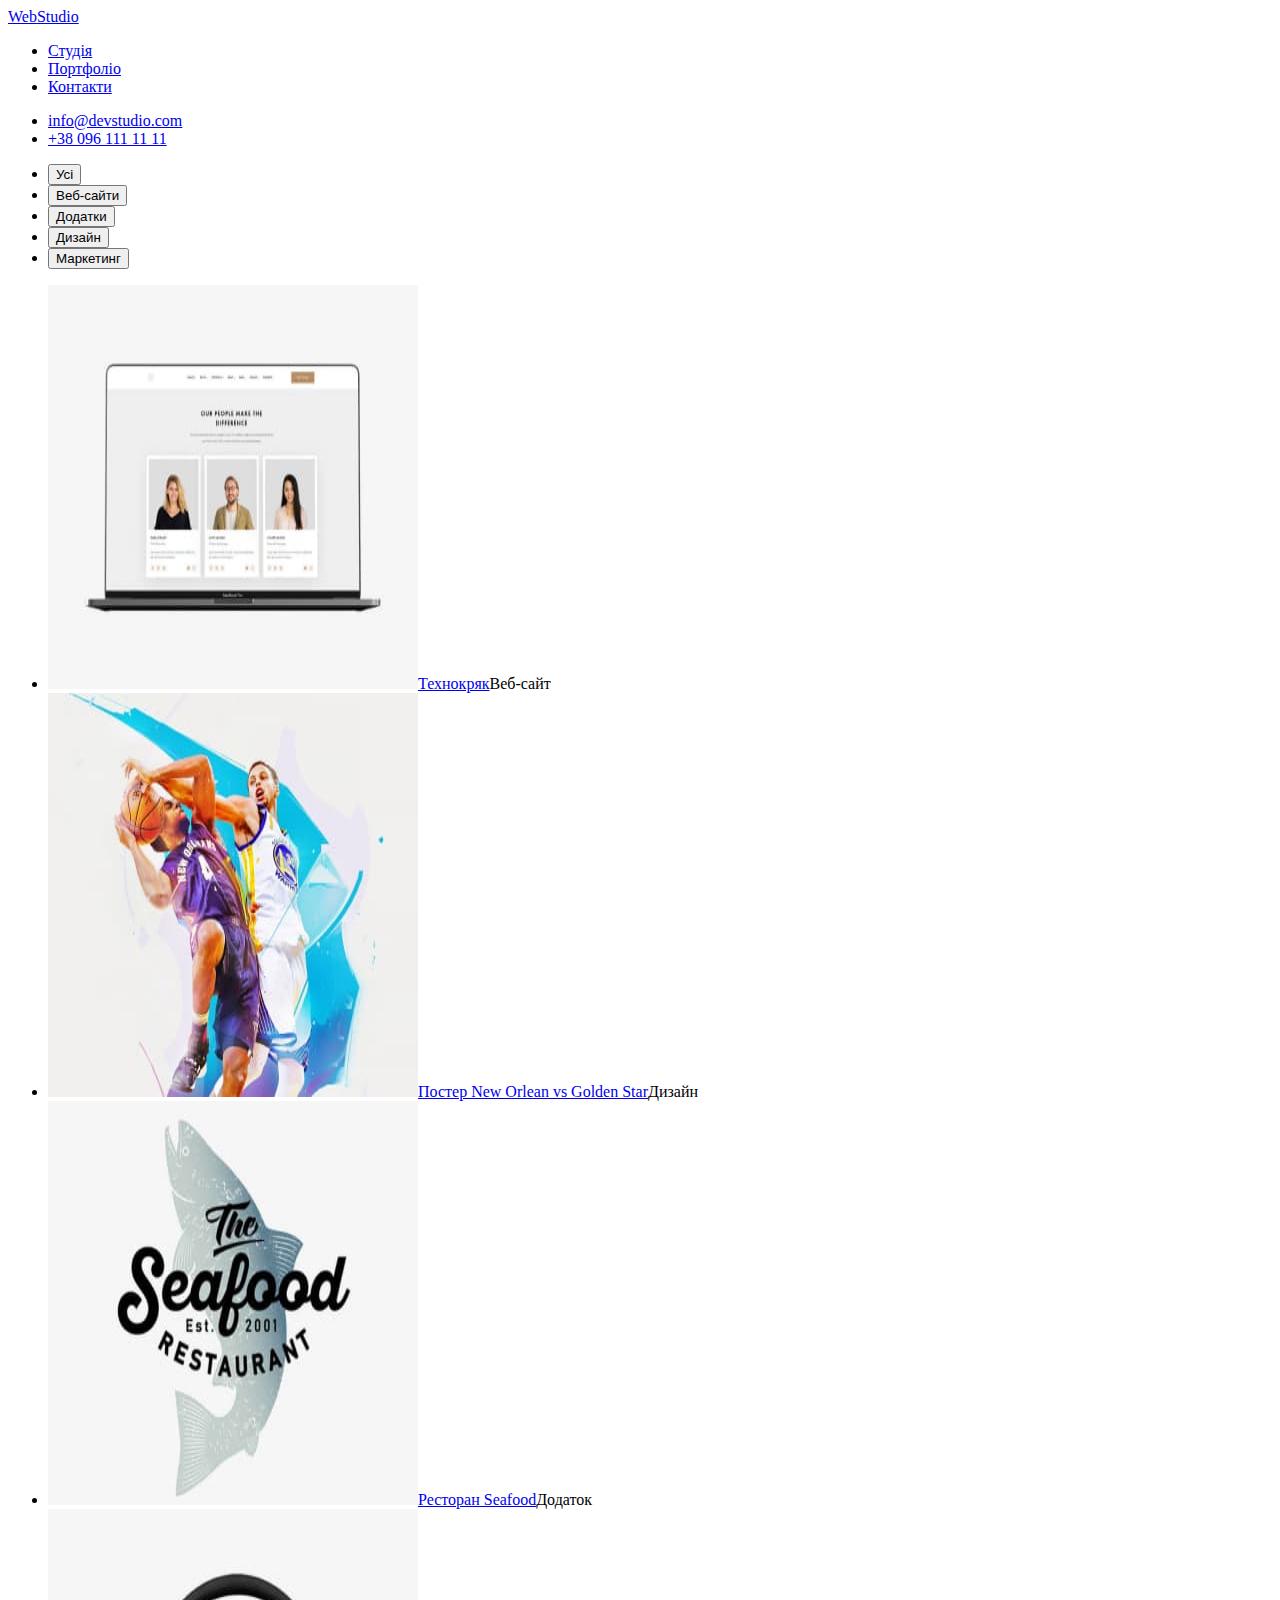
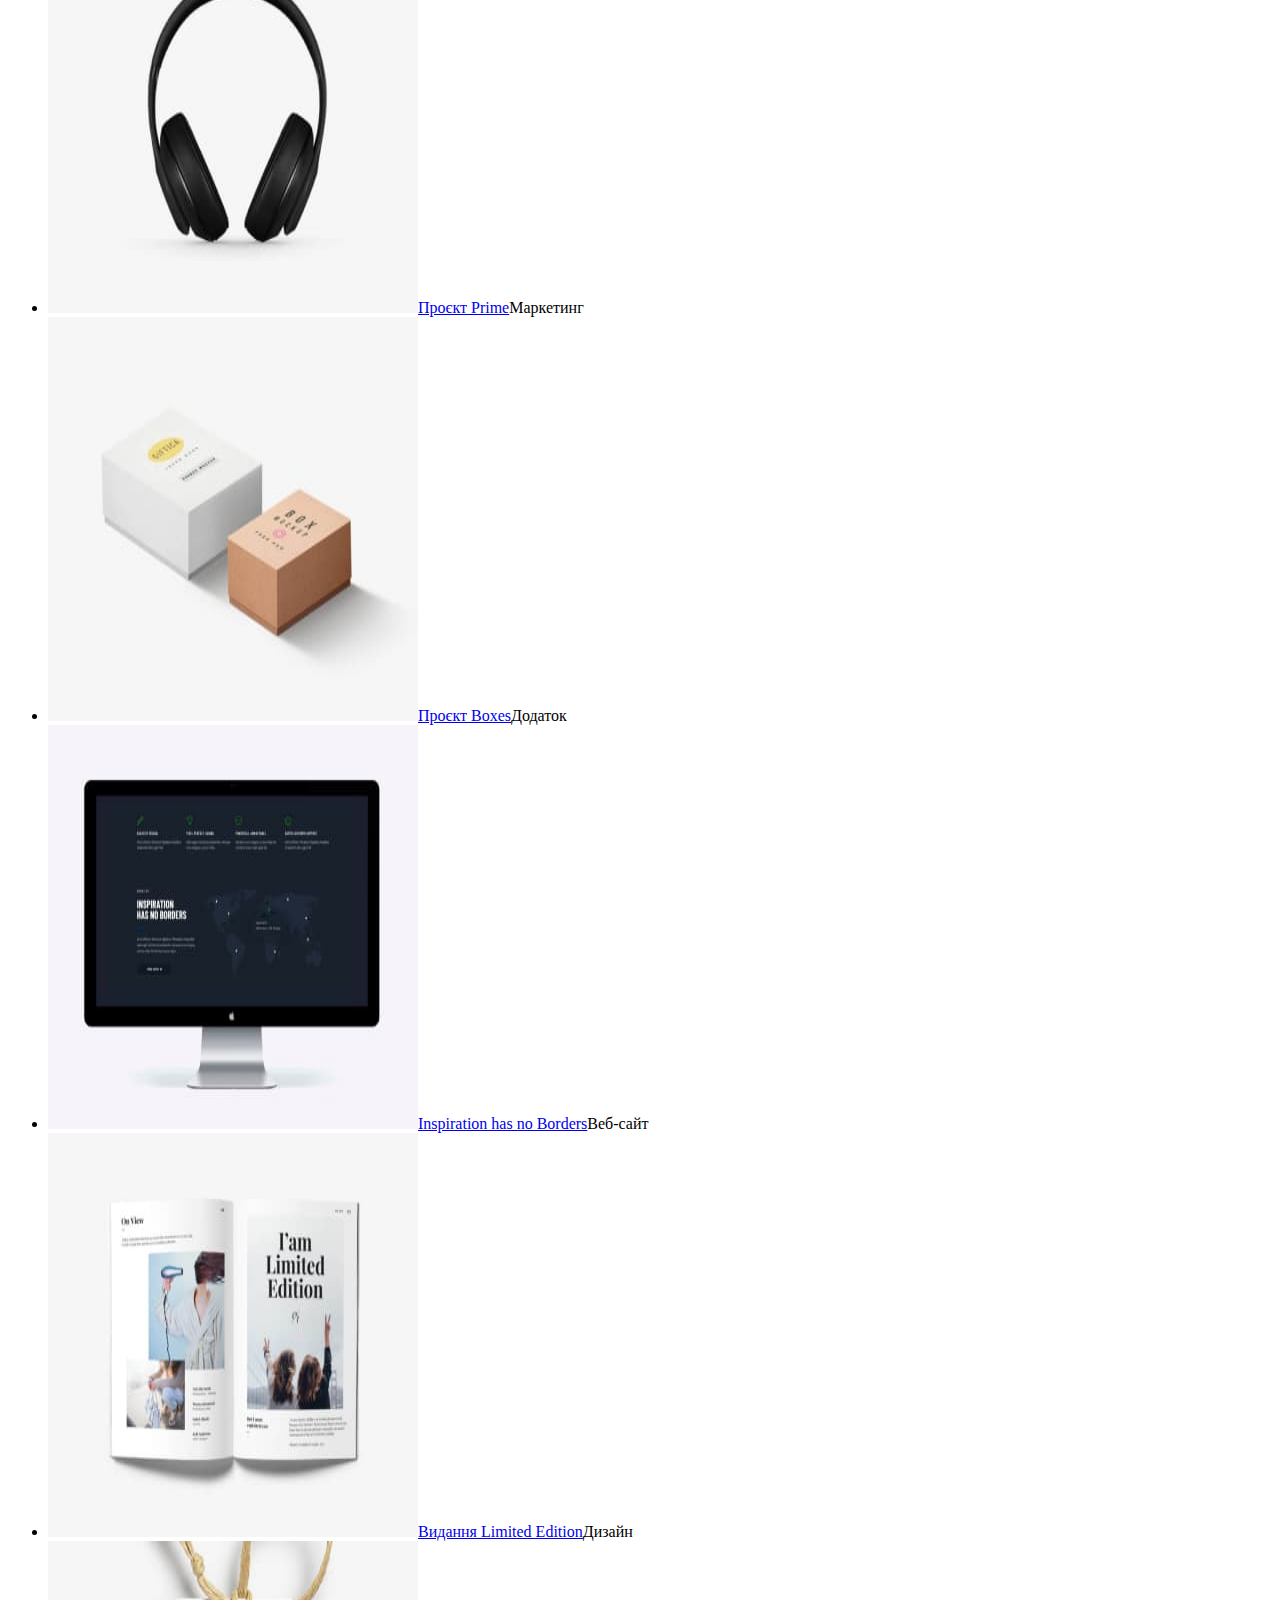
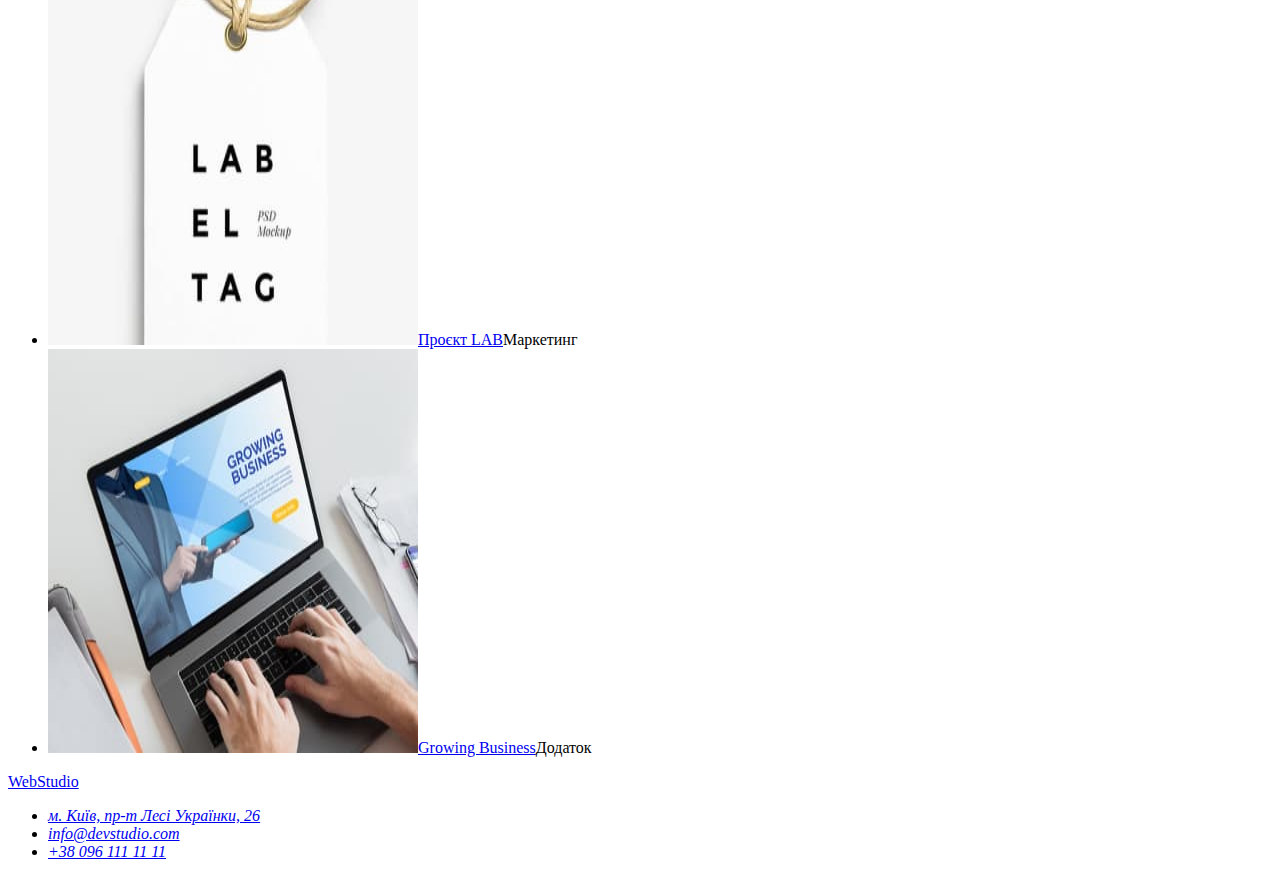
==== portfolio.html @ 7aaf56cc "верстка portfolio" ====
<!DOCTYPE html>
<html lang="uk">
  <head>
    <meta charset="UTF-8" />
    <meta http-equiv="X-UA-Compatible" content="IE=edge" />
    <meta name="viewport" content="width=device-width, initial-scale=1.0" />
    <link rel="stylesheet" href="./css/styles.css" />
    <title>goit-markup-hw-02</title>
  </head>
  <body>
    <header>
      <a lang="en" href="./index.html"><span>Web</span>Studio</a>
      <nav>
        <ul>
          <li><a href="./index.html">Студія</a></li>
          <li><a href="#">Портфоліо</a></li>
          <li><a href="#">Контакти</a></li>
        </ul>
      </nav>
      <ul>
        <li><a href="mailto:info@devstudio.com">info@devstudio.com</a></li>
        <li><a href="tel:+30961111111">+38 096 111 11 11</a></li>
      </ul>
    </header>
    <main>
      <ul>
        <li><button type="button">Усі</button></li>
        <li><button type="button">Веб-сайти</button></li>
        <li><button type="button">Додатки</button></li>
        <li><button type="button">Дизайн</button></li>
        <li><button type="button">Маркетинг</button></li>
      </ul>
      <ul>
        <li>
          <img
            src="./images/technocrack.jpg"
            alt="Технокряк"
            width="370"
            height="404"
          /><a href="#">Технокряк</a><span>Веб-сайт</span>
        </li>
        <li>
          <img
            src="./images/poster-new-orlean-vs-golden-star.jpg"
            alt="Постер New Orlean vs Golden Star"
            width="370"
            height="404"
          /><a href="#">Постер New Orlean vs Golden Star</a><span>Дизайн</span>
        </li>
        <li>
          <img
            src="./images/seafood.jpg"
            alt="Ресторан Seafood"
            width="370"
            height="404"
          /><a href="#">Ресторан Seafood</a><span>Додаток</span>
        </li>
        <li>
          <img
            src="./images/project-prime.jpg"
            alt="Проєкт Prime"
            width="370"
            height="404"
          /><a href="#">Проєкт Prime</a><span>Маркетинг</span>
        </li>
        <li>
          <img
            src="./images/project-boxes.jpg"
            alt="Проєкт Boxes"
            width="370"
            height="404"
          /><a href="#">Проєкт Boxes</a><span>Додаток</span>
        </li>
        <li>
          <img
            src="./images/Inspiration-has-no-borders.jpg"
            alt="Inspiration has no Borders"
            width="370"
            height="404"
          /><a href="#">Inspiration has no Borders</a><span>Веб-сайт</span>
        </li>
        <li>
          <img
            src="./images/limited-edition.jpg"
            alt="Видання Limited Edition"
            width="370"
            height="404"
          /><a href="#">Видання Limited Edition</a><span>Дизайн</span>
        </li>
        <li>
          <img
            src="./images/prroject-lab.jpg"
            alt="Проєкт LAB"
            width="370"
            height="404"
          /><a href="#">Проєкт LAB</a><span>Маркетинг</span>
        </li>
        <li>
          <img
            src="./images/growing-business.jpg"
            alt="Growing Business"
            width="370"
            height="404"
          /><a href="#">Growing Business</a><span>Додаток</span>
        </li>
      </ul>
    </main>
    <footer>
      <a lang="en" href=".index.html"><span>Web</span>Studio</a>
      <address>
        <ul>
          <li>
            <a
              href="https://goo.gl/maps/a4rHkYme5bzuFaWH6"
              target="_blank"
              rel="noopener noreferrer"
              >м. Київ, пр-т Лесі Українки, 26</a
            >
          </li>
          <li><a href="mailto:info@devstudio.com">info@devstudio.com</a></li>
          <li><a href="tel:+30961111111">+38 096 111 11 11</a></li>
        </ul>
      </address>
    </footer>
  </body>
</html>
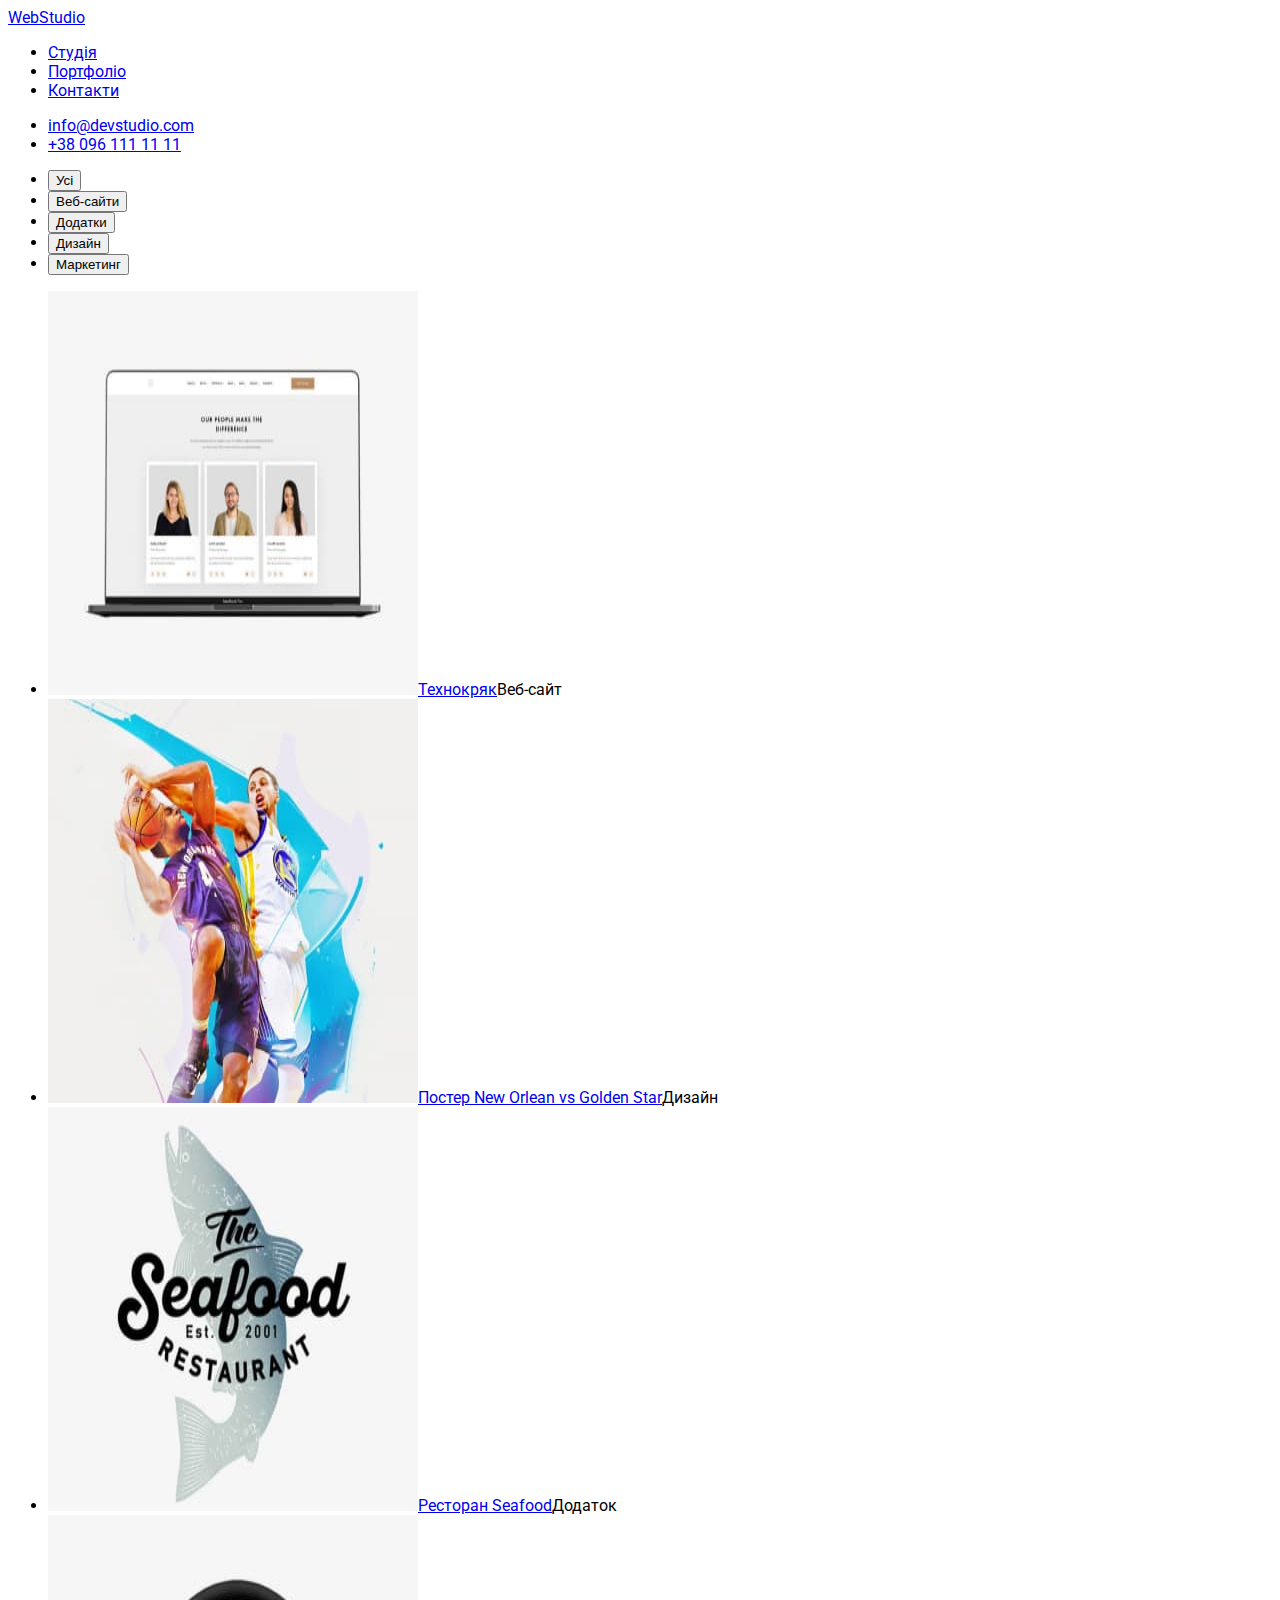
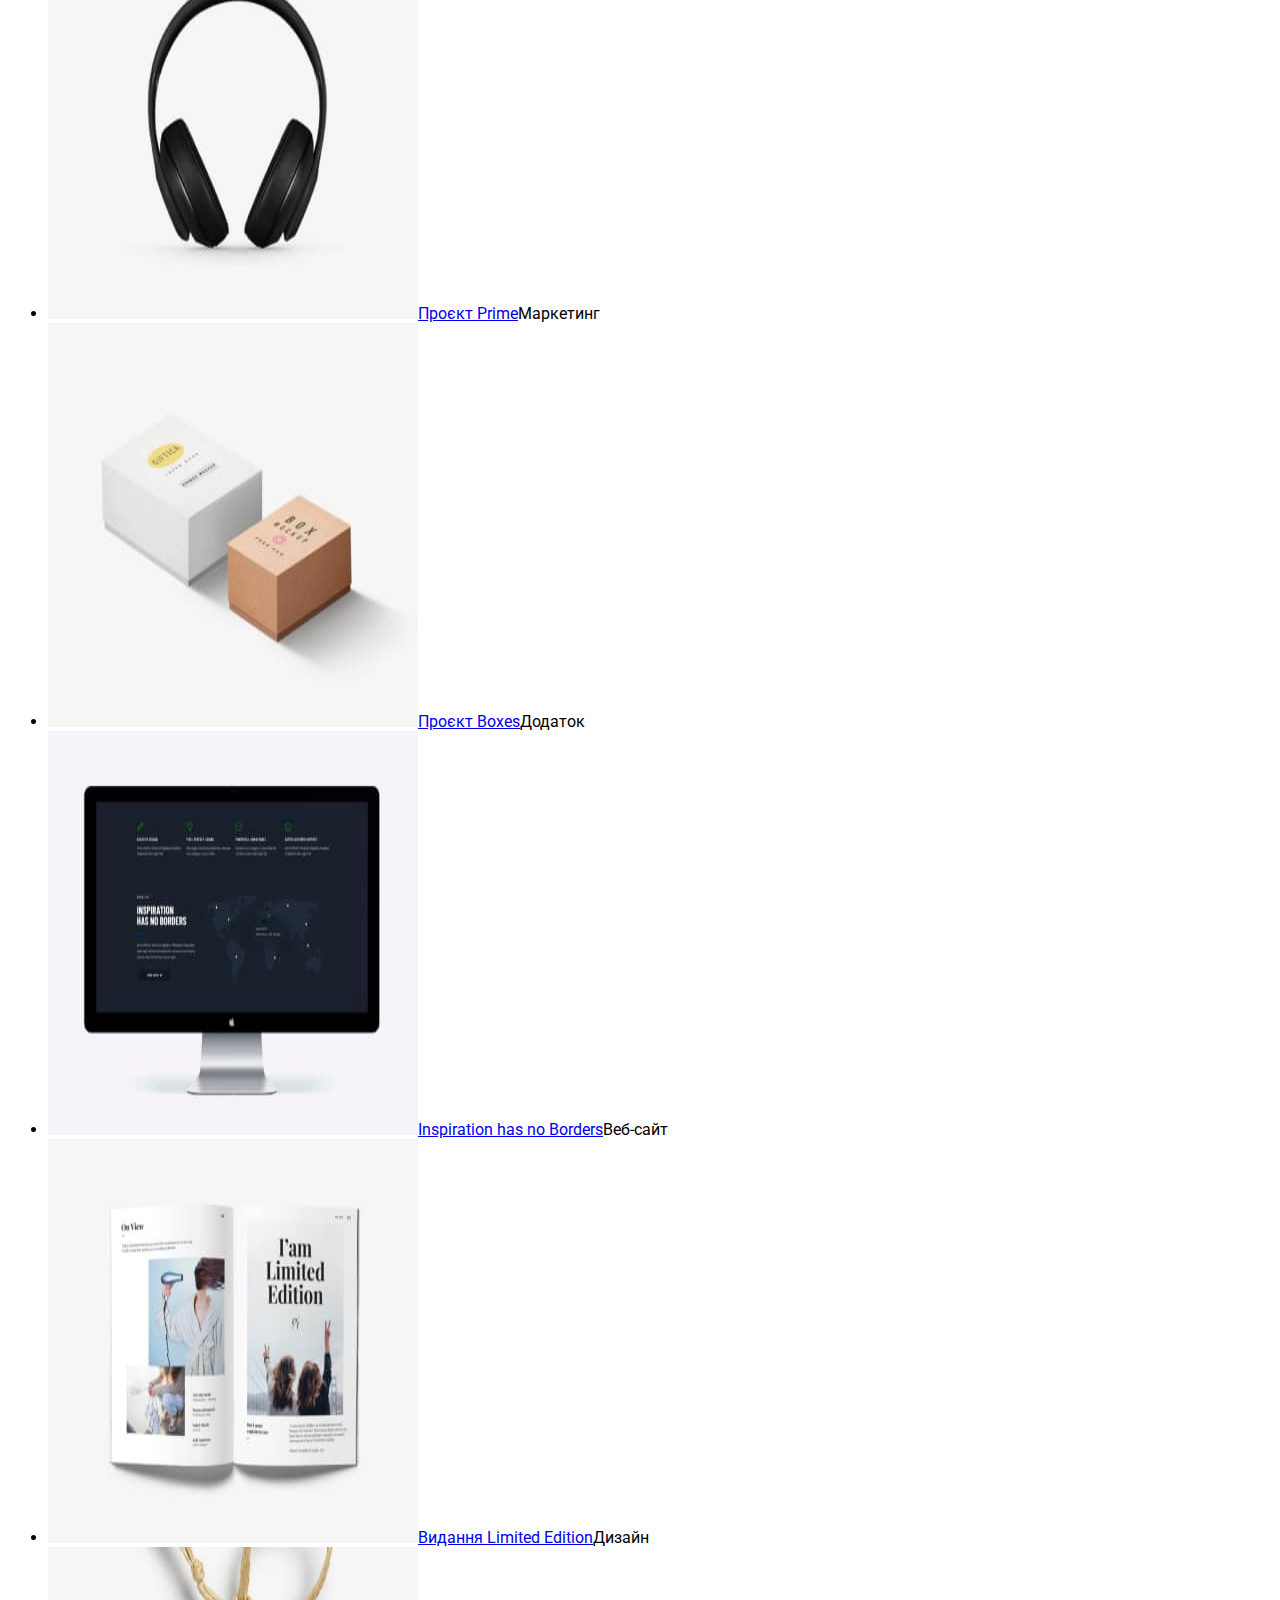
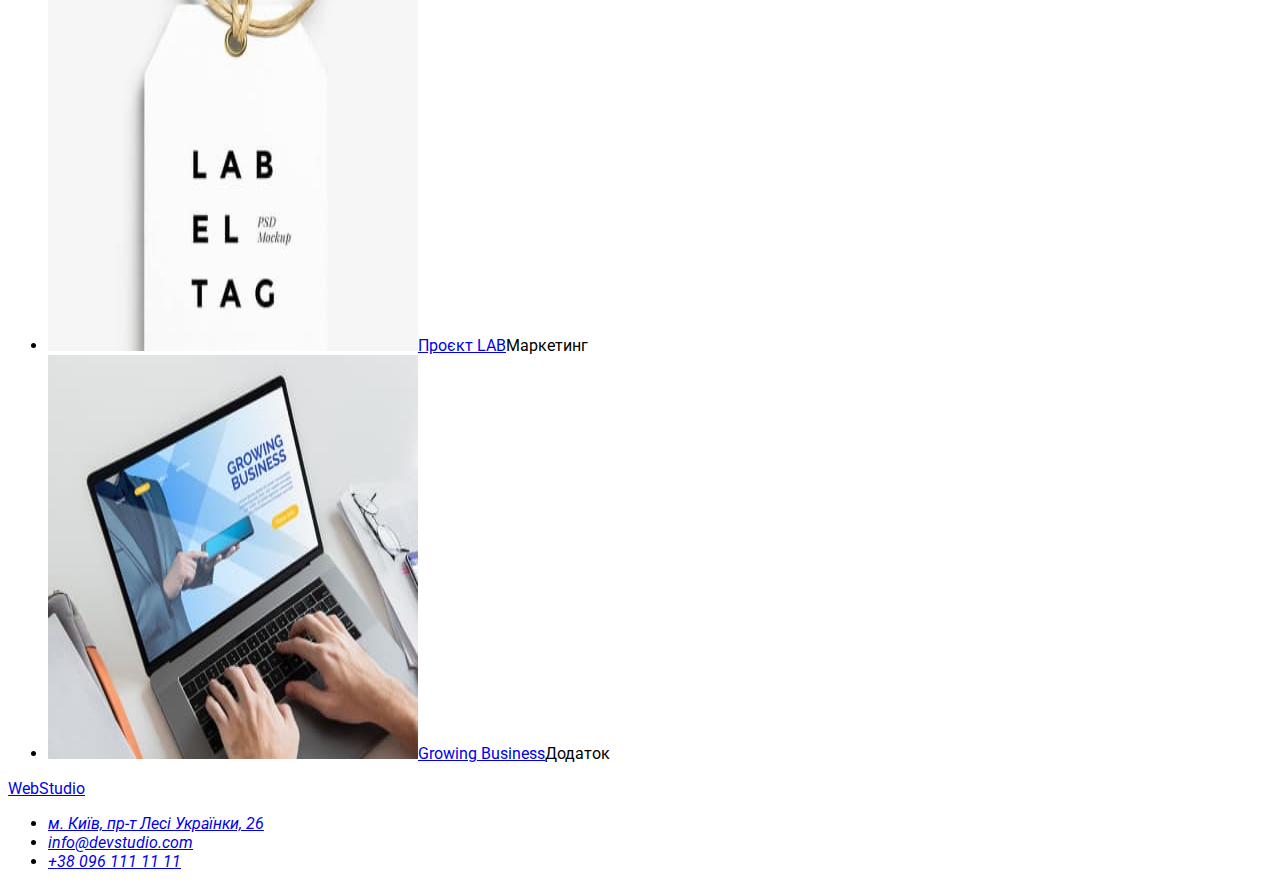
==== commit b973d272: "почав роботу з css" ====
--- a/portfolio.html
+++ b/portfolio.html
@@ -4,8 +4,14 @@
     <meta charset="UTF-8" />
     <meta http-equiv="X-UA-Compatible" content="IE=edge" />
     <meta name="viewport" content="width=device-width, initial-scale=1.0" />
+    <title>goit-markup-hw-02</title>
+    <link rel="preconnect" href="https://fonts.googleapis.com" />
+    <link rel="preconnect" href="https://fonts.gstatic.com" crossorigin />
+    <link
+      href="https://fonts.googleapis.com/css2?family=Raleway:wght@700&family=Roboto:wght@400;500;700;900&display=swap"
+      rel="stylesheet"
+    />
     <link rel="stylesheet" href="./css/styles.css" />
-    <title>goit-markup-hw-02</title>
   </head>
   <body>
     <header>
--- a/css/styles.css
+++ b/css/styles.css
@@ -0,0 +1,3 @@
+body {
+  font-family: "Roboto", sans-serif;
+}
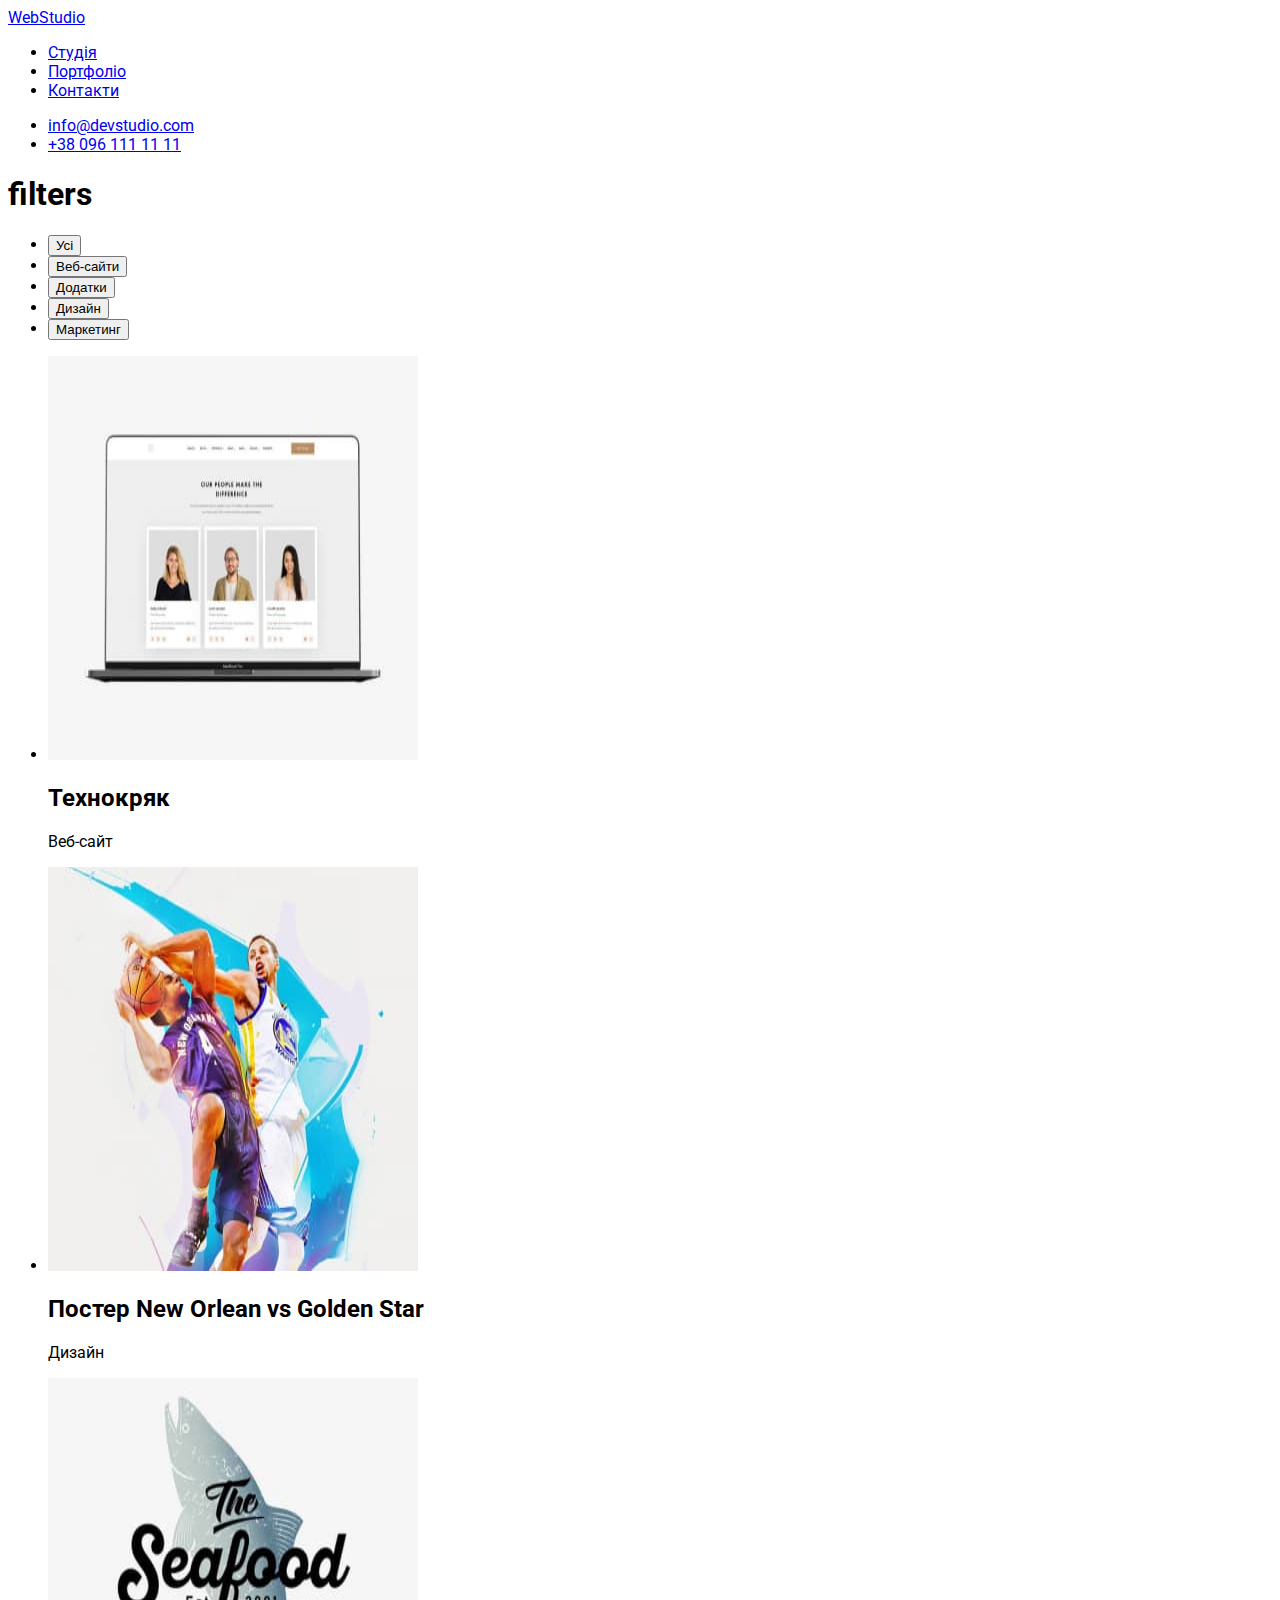
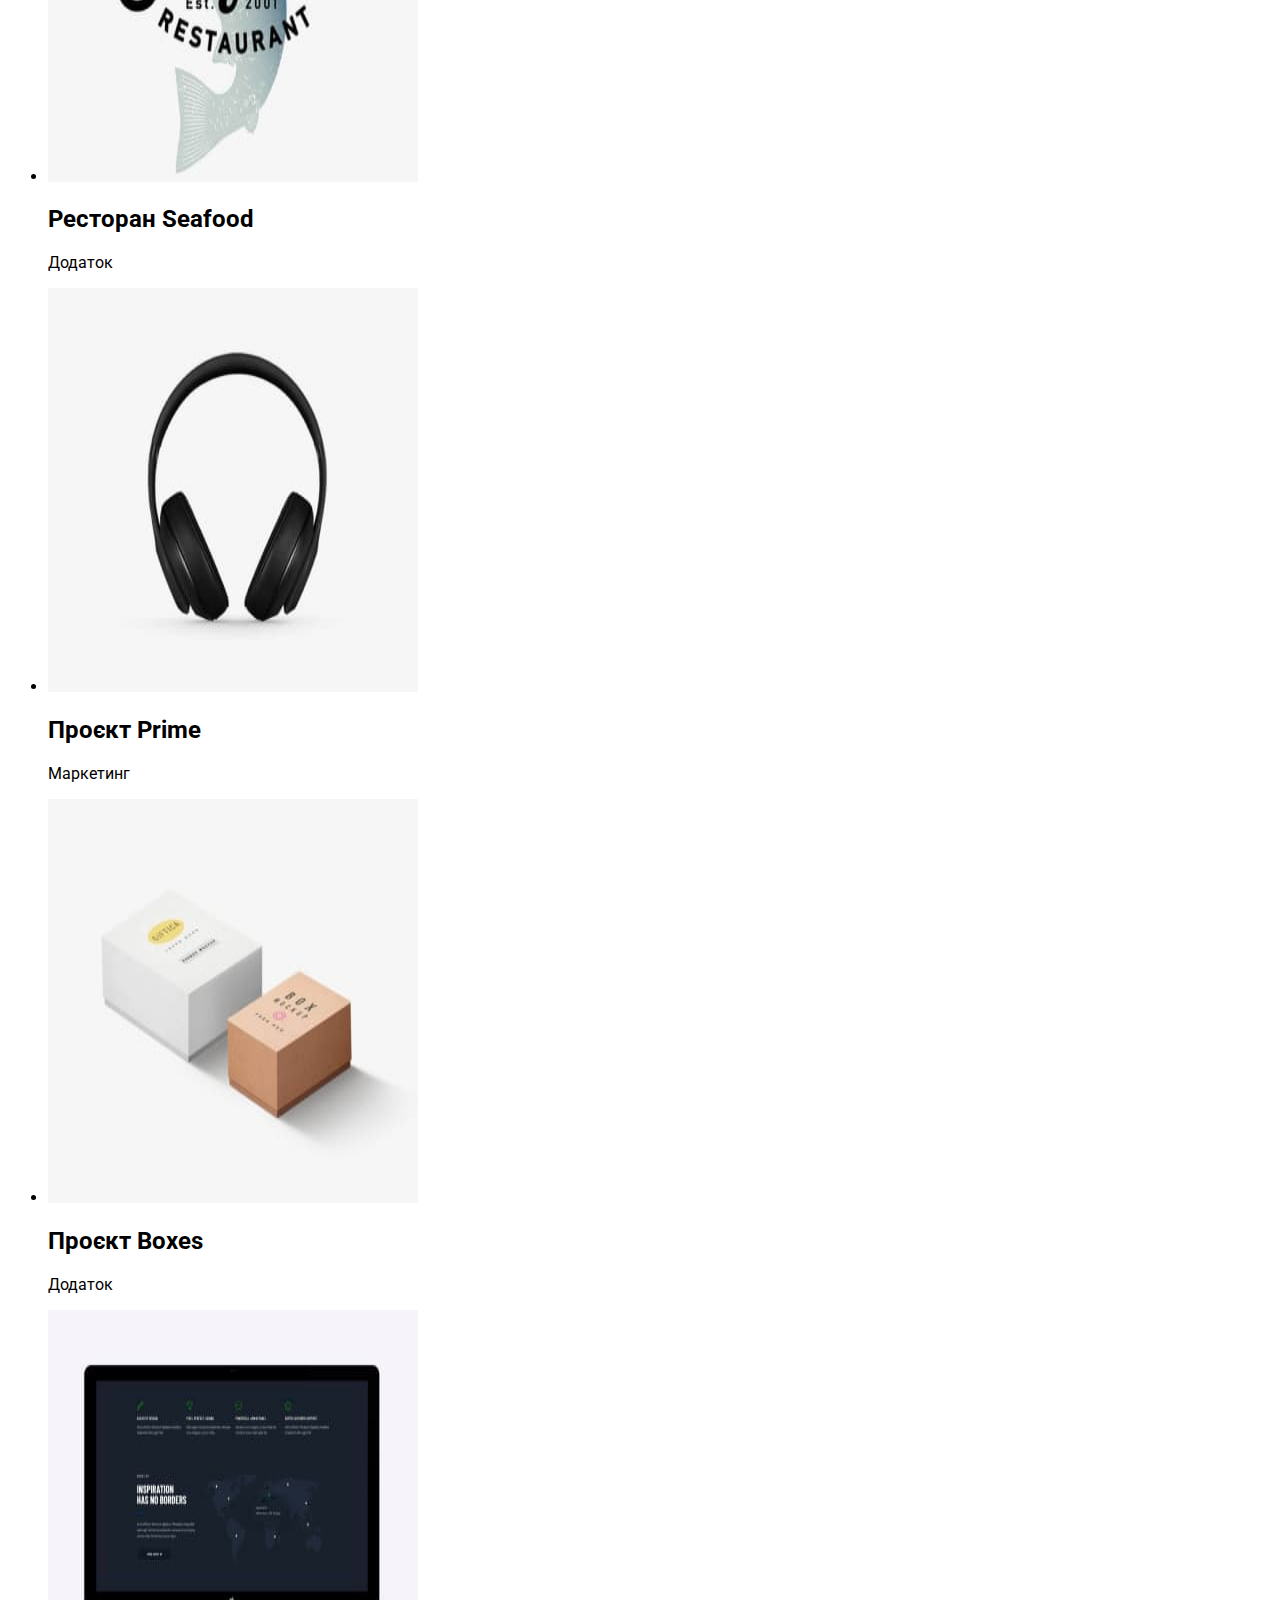
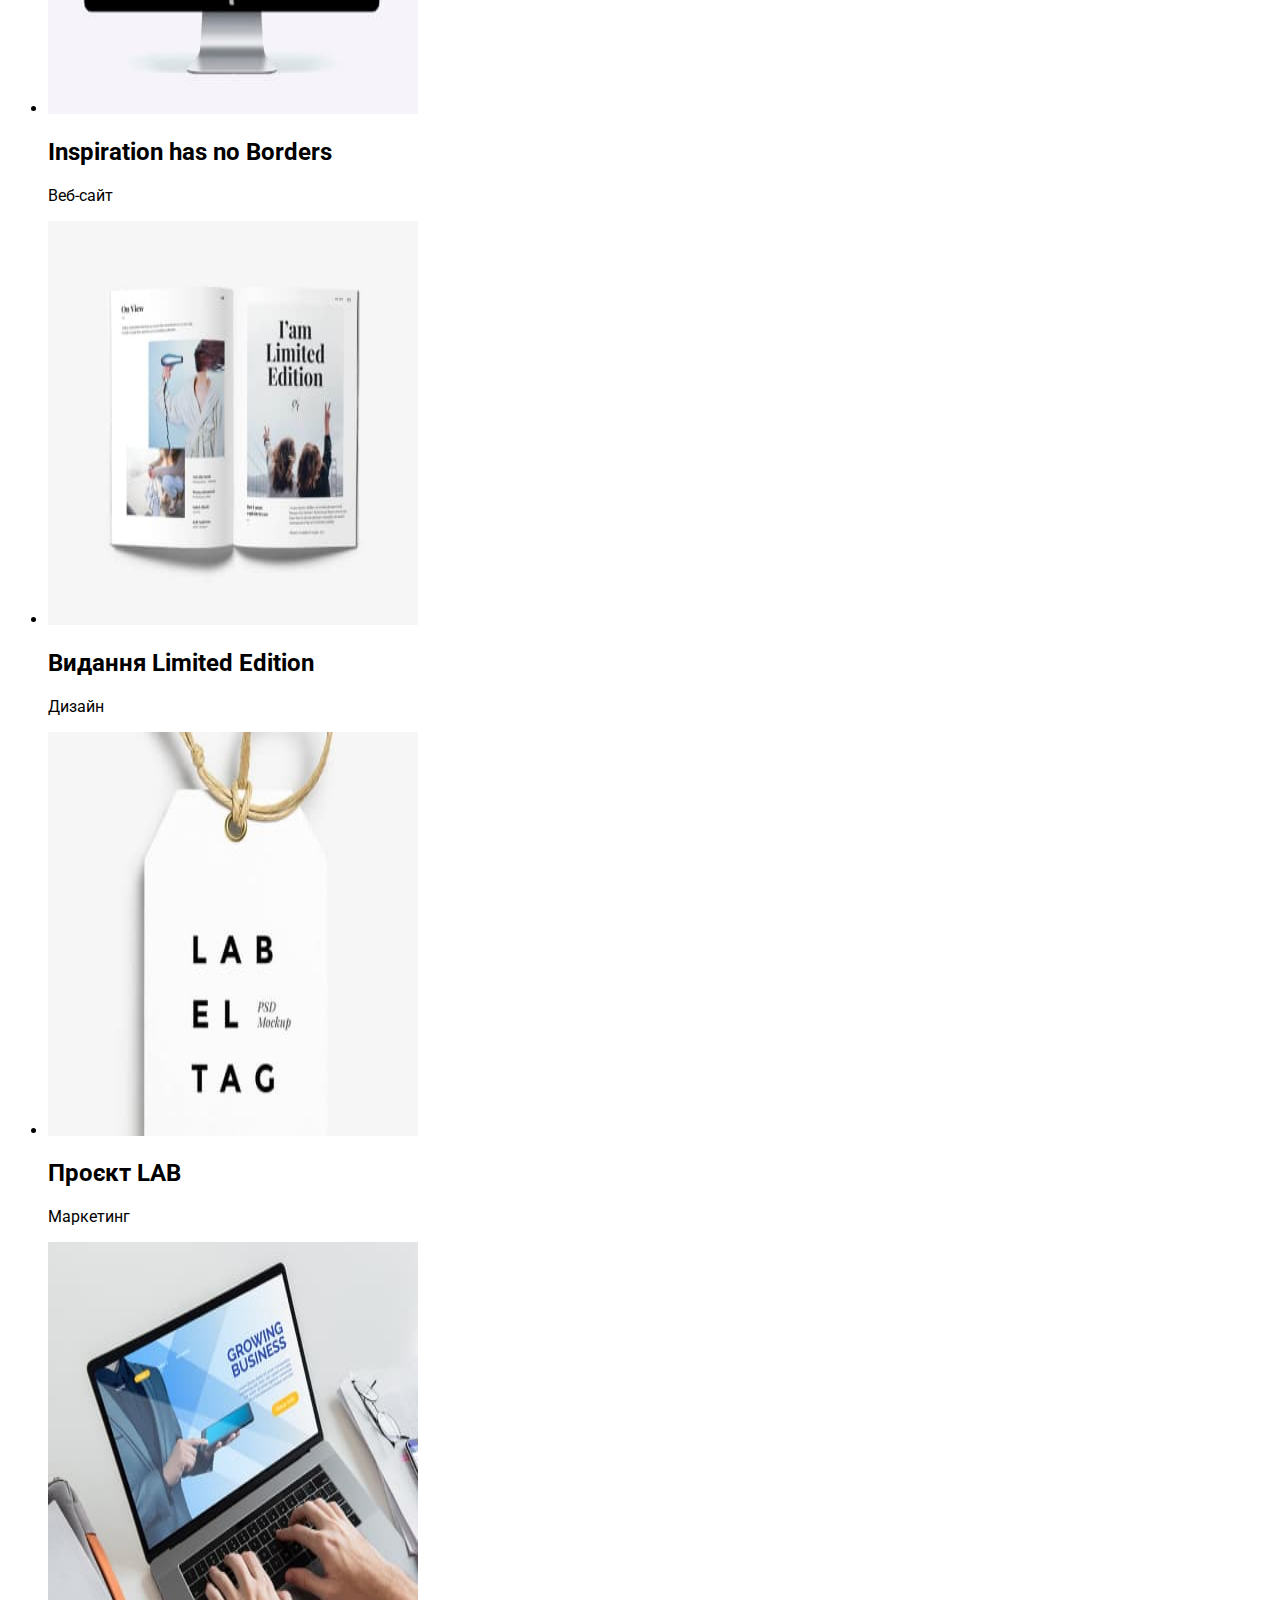
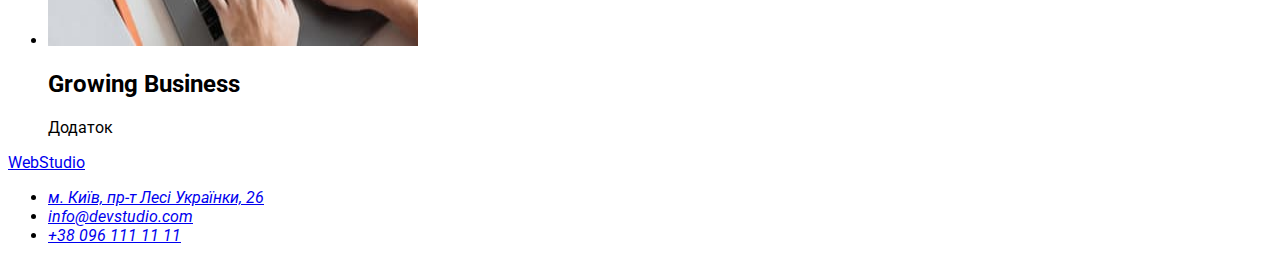
==== commit bda145ca: "оптимізація розмітки в filters" ====
--- a/portfolio.html
+++ b/portfolio.html
@@ -29,87 +29,124 @@
       </ul>
     </header>
     <main>
-      <ul>
-        <li><button type="button">Усі</button></li>
-        <li><button type="button">Веб-сайти</button></li>
-        <li><button type="button">Додатки</button></li>
-        <li><button type="button">Дизайн</button></li>
-        <li><button type="button">Маркетинг</button></li>
-      </ul>
-      <ul>
-        <li>
-          <img
-            src="./images/technocrack.jpg"
-            alt="Технокряк"
-            width="370"
-            height="404"
-          /><a href="#">Технокряк</a><span>Веб-сайт</span>
-        </li>
-        <li>
-          <img
-            src="./images/poster-new-orlean-vs-golden-star.jpg"
-            alt="Постер New Orlean vs Golden Star"
-            width="370"
-            height="404"
-          /><a href="#">Постер New Orlean vs Golden Star</a><span>Дизайн</span>
-        </li>
-        <li>
-          <img
-            src="./images/seafood.jpg"
-            alt="Ресторан Seafood"
-            width="370"
-            height="404"
-          /><a href="#">Ресторан Seafood</a><span>Додаток</span>
-        </li>
-        <li>
-          <img
-            src="./images/project-prime.jpg"
-            alt="Проєкт Prime"
-            width="370"
-            height="404"
-          /><a href="#">Проєкт Prime</a><span>Маркетинг</span>
-        </li>
-        <li>
-          <img
-            src="./images/project-boxes.jpg"
-            alt="Проєкт Boxes"
-            width="370"
-            height="404"
-          /><a href="#">Проєкт Boxes</a><span>Додаток</span>
-        </li>
-        <li>
-          <img
-            src="./images/Inspiration-has-no-borders.jpg"
-            alt="Inspiration has no Borders"
-            width="370"
-            height="404"
-          /><a href="#">Inspiration has no Borders</a><span>Веб-сайт</span>
-        </li>
-        <li>
-          <img
-            src="./images/limited-edition.jpg"
-            alt="Видання Limited Edition"
-            width="370"
-            height="404"
-          /><a href="#">Видання Limited Edition</a><span>Дизайн</span>
-        </li>
-        <li>
-          <img
-            src="./images/prroject-lab.jpg"
-            alt="Проєкт LAB"
-            width="370"
-            height="404"
-          /><a href="#">Проєкт LAB</a><span>Маркетинг</span>
-        </li>
-        <li>
-          <img
-            src="./images/growing-business.jpg"
-            alt="Growing Business"
-            width="370"
-            height="404"
-          /><a href="#">Growing Business</a><span>Додаток</span>
-        </li>
-      </ul>
+      <section>
+        <h1>filters</h1>
+        <ul>
+          <li><button type="button">Усі</button></li>
+          <li><button type="button">Веб-сайти</button></li>
+          <li><button type="button">Додатки</button></li>
+          <li><button type="button">Дизайн</button></li>
+          <li><button type="button">Маркетинг</button></li>
+        </ul>
+        <ul>
+          <li>
+            <a
+              ><img
+                src="./images/technocrack.jpg"
+                alt="Технокряк"
+                width="370"
+                height="404"
+              />
+              <h2>Технокряк</h2>
+              <p>Веб-сайт</p></a
+            >
+          </li>
+          <li>
+            <a
+              ><img
+                src="./images/poster-new-orlean-vs-golden-star.jpg"
+                alt="Постер New Orlean vs Golden Star"
+                width="370"
+                height="404"
+              />
+              <h2>Постер New Orlean vs Golden Star</h2>
+              <p>Дизайн</p></a
+            >
+          </li>
+          <li>
+            <a
+              ><img
+                src="./images/seafood.jpg"
+                alt="Ресторан Seafood"
+                width="370"
+                height="404"
+              />
+              <h2>Ресторан Seafood</h2>
+              <p>Додаток</p></a
+            >
+          </li>
+          <li>
+            <a
+              ><img
+                src="./images/project-prime.jpg"
+                alt="Проєкт Prime"
+                width="370"
+                height="404"
+              />
+              <h2>Проєкт Prime</h2>
+              <p>Маркетинг</p></a
+            >
+          </li>
+          <li>
+            <a
+              ><img
+                src="./images/project-boxes.jpg"
+                alt="Проєкт Boxes"
+                width="370"
+                height="404"
+              />
+              <h2>Проєкт Boxes</h2>
+              <p>Додаток</p></a
+            >
+          </li>
+          <li>
+            <a
+              ><img
+                src="./images/Inspiration-has-no-borders.jpg"
+                alt="Inspiration has no Borders"
+                width="370"
+                height="404"
+              />
+              <h2>Inspiration has no Borders</h2>
+              <p>Веб-сайт</p></a
+            >
+          </li>
+          <li>
+            <a
+              ><img
+                src="./images/limited-edition.jpg"
+                alt="Видання Limited Edition"
+                width="370"
+                height="404"
+              />
+              <h2>Видання Limited Edition</h2>
+              <p>Дизайн</p></a
+            >
+          </li>
+          <li>
+            <a
+              ><img
+                src="./images/prroject-lab.jpg"
+                alt="Проєкт LAB"
+                width="370"
+                height="404"
+              />
+              <h2>Проєкт LAB</h2>
+              <p>Маркетинг</p></a
+            >
+          </li>
+          <li>
+            <img
+              src="./images/growing-business.jpg"
+              alt="Growing Business"
+              width="370"
+              height="404"
+            />
+            <h2>Growing Business</h2>
+            <p>Додаток</p>
+          </li>
+        </ul>
+      </section>
     </main>
     <footer>
       <a lang="en" href=".index.html"><span>Web</span>Studio</a>
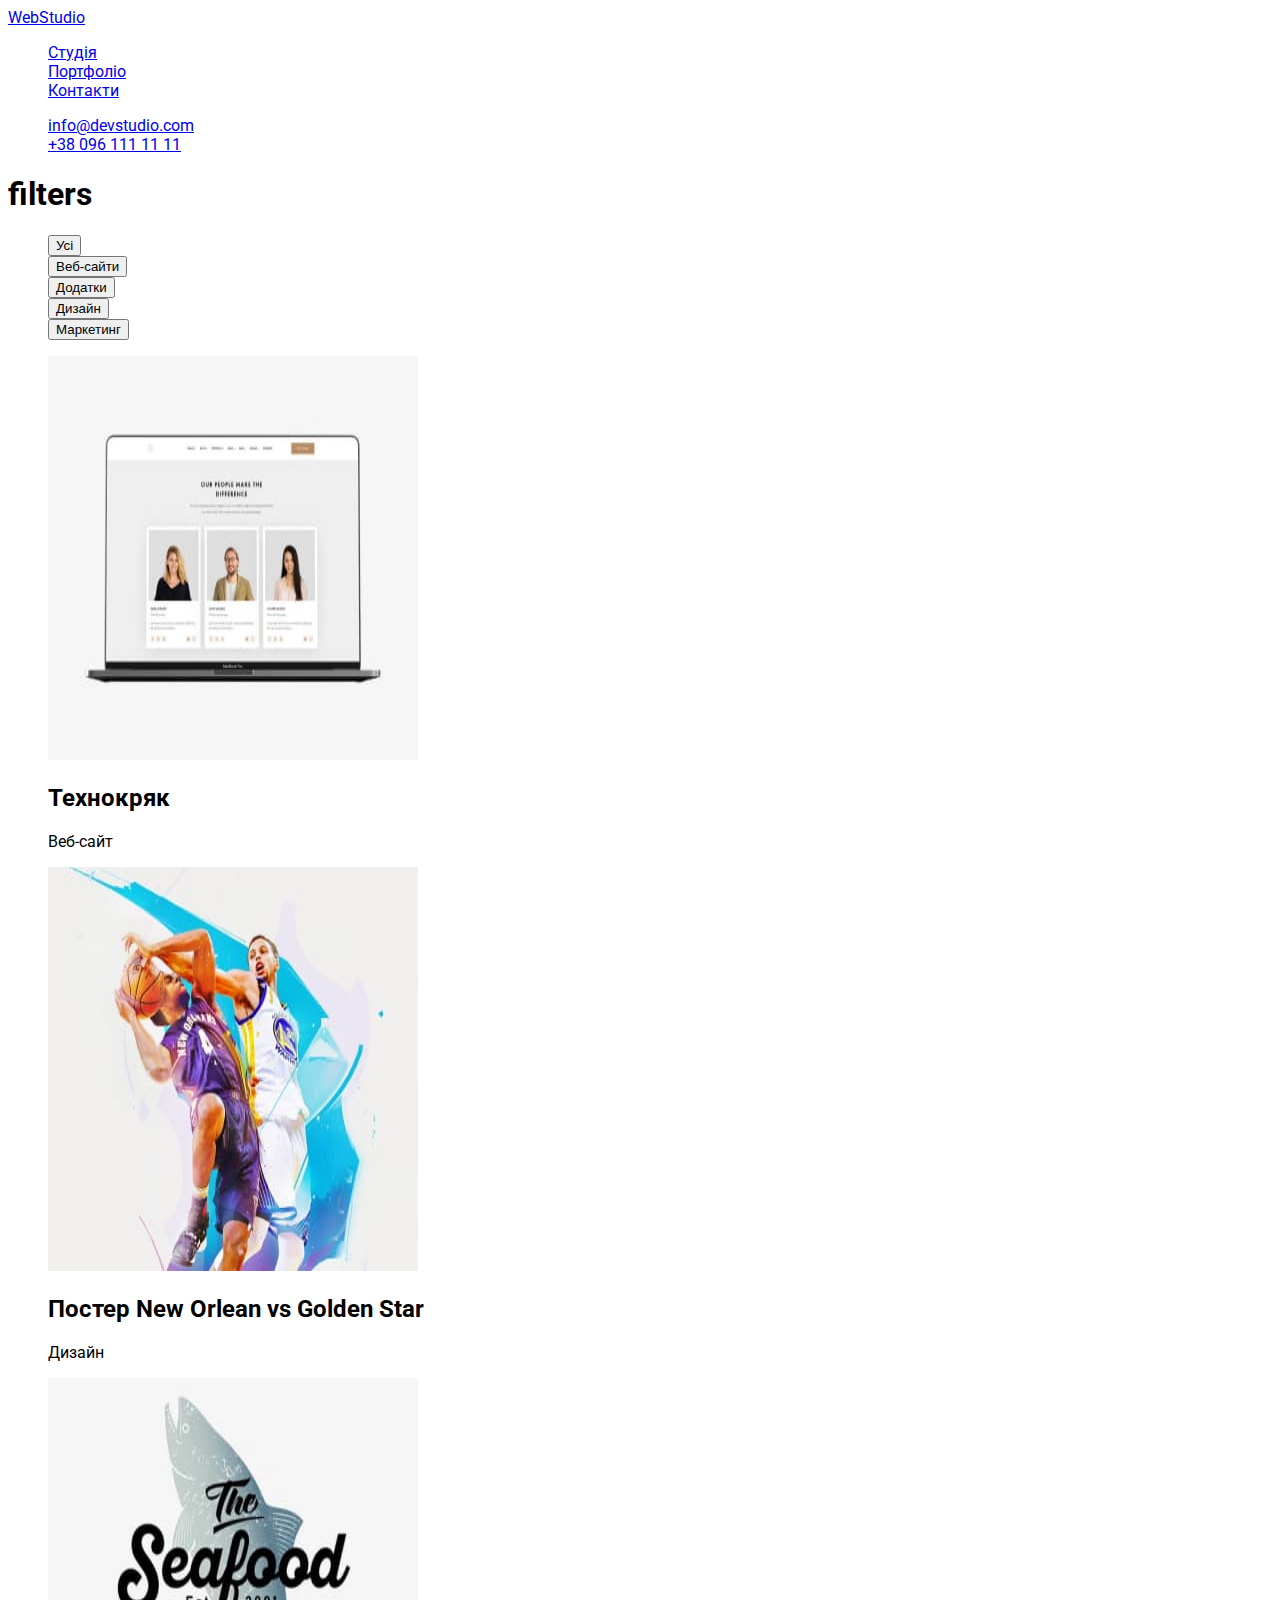
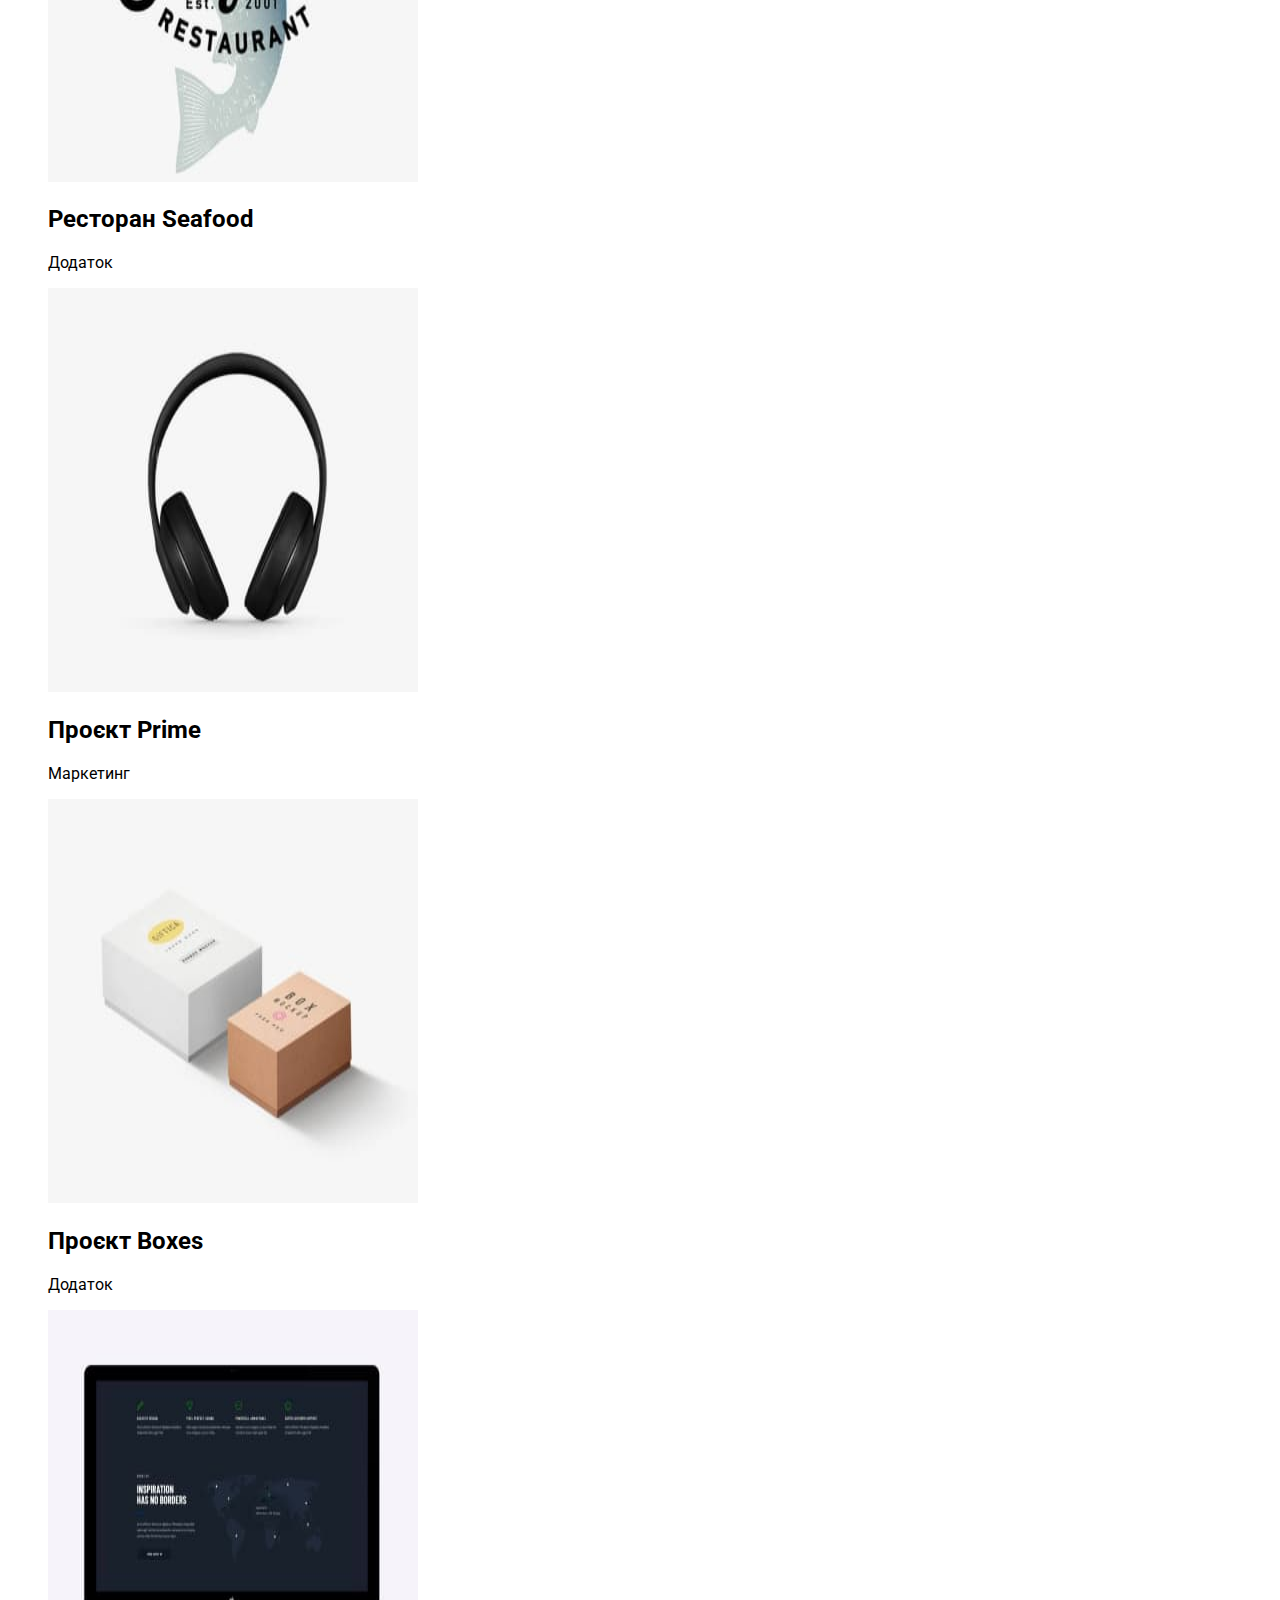
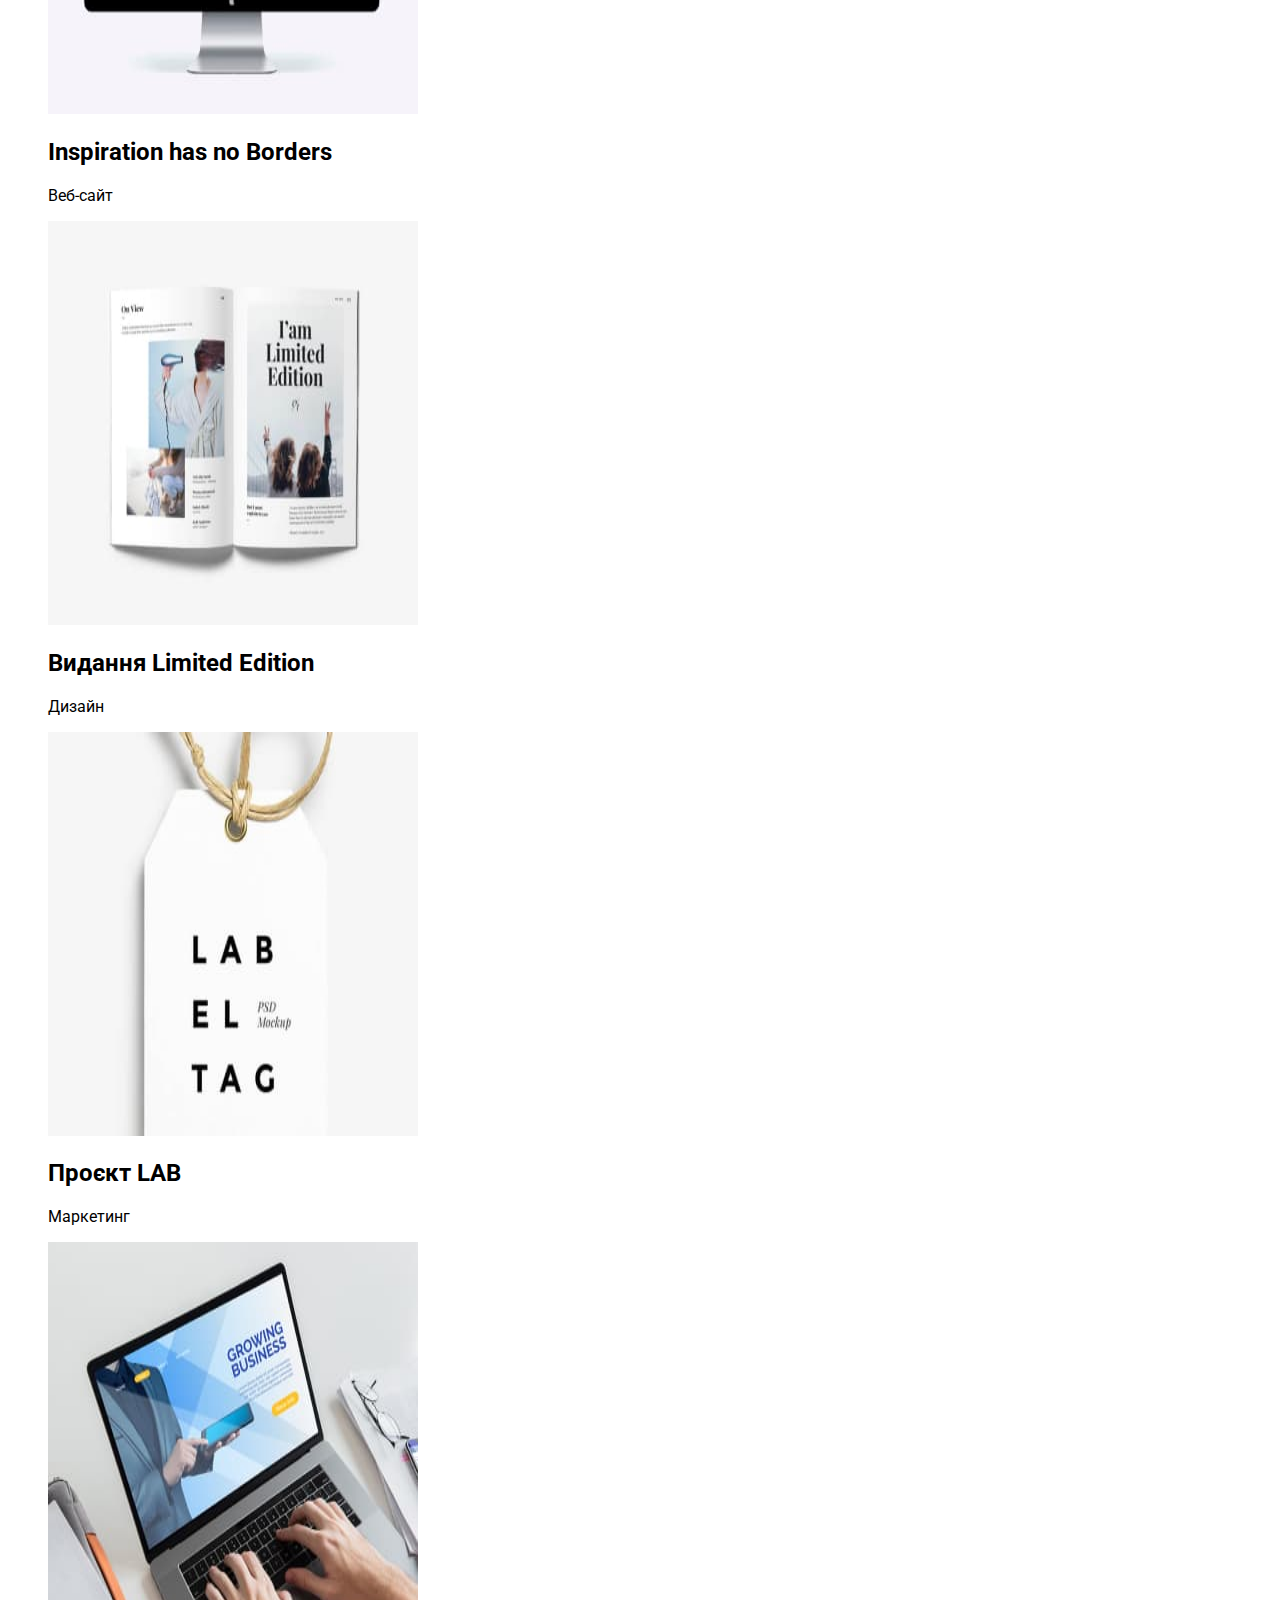
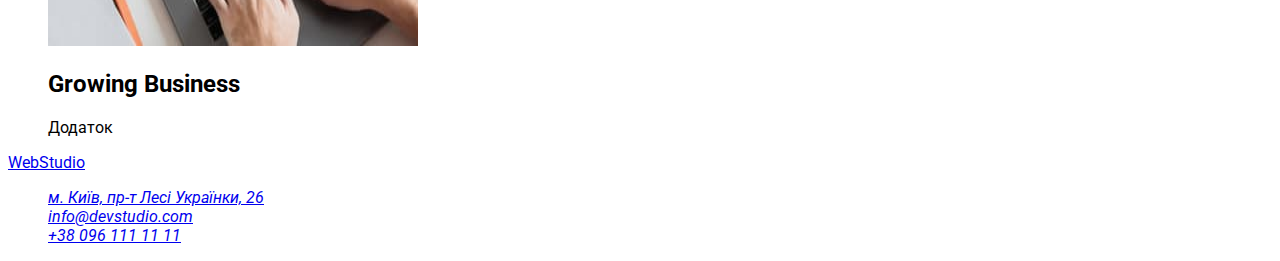
==== commit 8f739b08: "header css" ====
--- a/portfolio.html
+++ b/portfolio.html
@@ -17,13 +17,13 @@
     <header>
       <a lang="en" href="./index.html"><span>Web</span>Studio</a>
       <nav>
-        <ul>
+        <ul class="list">
           <li><a href="./index.html">Студія</a></li>
           <li><a href="#">Портфоліо</a></li>
           <li><a href="#">Контакти</a></li>
         </ul>
       </nav>
-      <ul>
+      <ul class="list">
         <li><a href="mailto:info@devstudio.com">info@devstudio.com</a></li>
         <li><a href="tel:+30961111111">+38 096 111 11 11</a></li>
       </ul>
@@ -31,14 +31,14 @@
     <main>
       <section>
         <h1>filters</h1>
-        <ul>
+        <ul class="list">
           <li><button type="button">Усі</button></li>
           <li><button type="button">Веб-сайти</button></li>
           <li><button type="button">Додатки</button></li>
           <li><button type="button">Дизайн</button></li>
           <li><button type="button">Маркетинг</button></li>
         </ul>
-        <ul>
+        <ul class="list">
           <li>
             <a
               ><img
@@ -151,7 +151,7 @@
     <footer>
       <a lang="en" href=".index.html"><span>Web</span>Studio</a>
       <address>
-        <ul>
+        <ul class="list">
           <li>
             <a
               href="https://goo.gl/maps/a4rHkYme5bzuFaWH6"
--- a/css/styles.css
+++ b/css/styles.css
@@ -1,3 +1,145 @@
+:root {
+  --font-ral: "Raleway", sans-serif;
+  --color-title: #212121;
+  --color-text: #757575;
+  --color-hover-focus: #2196f3;
+}
 body {
   font-family: "Roboto", sans-serif;
 }
+
+/*header*/
+
+/*-----WebStudio-----*/
+.logo {
+  position: absolute;
+  width: 145px;
+  height: 31px;
+  left: 215px;
+  top: 24px;
+
+  font-family: var(--font-ral);
+  font-style: normal;
+  font-weight: 700;
+  font-size: 26px;
+  line-height: 1.1923;
+  /* identical to box height */
+
+  letter-spacing: 0.03em;
+
+  color: #000000;
+
+  text-shadow: 0px 4px 4px rgba(0, 0, 0, 0.25);
+  text-decoration: none;
+}
+.logo-web {
+  color: #2196f3;
+}
+
+/*
+  
+  .list {
+  list-style: none;
+  text-decoration: none;.social-links .link:hover,
+.social-links .link:focus*/
+
+/*nav*/
+.nav {
+}
+.nav-list {
+  list-style: none;
+}
+.nav-list-studio {
+  position: absolute;
+  width: 45px;
+  height: 16px;
+  left: 453px;
+  top: 32px;
+
+  font-weight: 500;
+  font-size: 14px;
+  line-height: 1.1428;
+  letter-spacing: 0.02em;
+  color: var(--color-title);
+
+  text-decoration: none;
+}
+
+.nav-list-portfolio {
+  position: absolute;
+  width: 72px;
+  height: 16px;
+  left: 548px;
+  top: 32px;
+
+  font-weight: 500;
+  font-size: 14px;
+  line-height: 1.1428;
+  letter-spacing: 0.02em;
+  color: var(--color-title);
+
+  text-decoration: none;
+}
+.nav-list-contacts {
+  position: absolute;
+  width: 64px;
+  height: 16px;
+  left: 670px;
+  top: 32px;
+
+  font-weight: 500;
+  font-size: 14px;
+  line-height: 1.1428;
+  letter-spacing: 0.02em;
+  color: var(--color-title);
+
+  text-decoration: none;
+}
+.nav-list-studio:hover,
+.nav-list-studio:focus,
+.nav-list-studio.current,
+.nav-list-portfolio:hover,
+.nav-list-portfolio:focus,
+.nav-list-contacts:hover,
+.nav-list-contacts:focus {
+  color: var(--color-hover-focus);
+}
+/*mail/tel*/
+.list {
+  list-style: none;
+}
+.list-mail {
+  position: absolute;
+  width: 135px;
+  height: 16px;
+  left: 1078px;
+  top: 32px;
+
+  font-weight: 500;
+  font-size: 14px;
+  line-height: 1.1428;
+  letter-spacing: 0.02em;
+  color: var(--color-text);
+  text-decoration: none;
+}
+.list-tel {
+  position: absolute;
+  width: 122px;
+  height: 16px;
+  left: 1263px;
+  top: 32px;
+
+  font-weight: 500;
+  font-size: 14px;
+  line-height: 1.1428;
+  letter-spacing: 0.02em;
+
+  color: var(--color-text);
+  text-decoration: none;
+}
+.list-mail:hover,
+.list-mail:focus,
+.list-tel:hover,
+.list-tel:focus {
+  color: var(--color-hover-focus);
+}
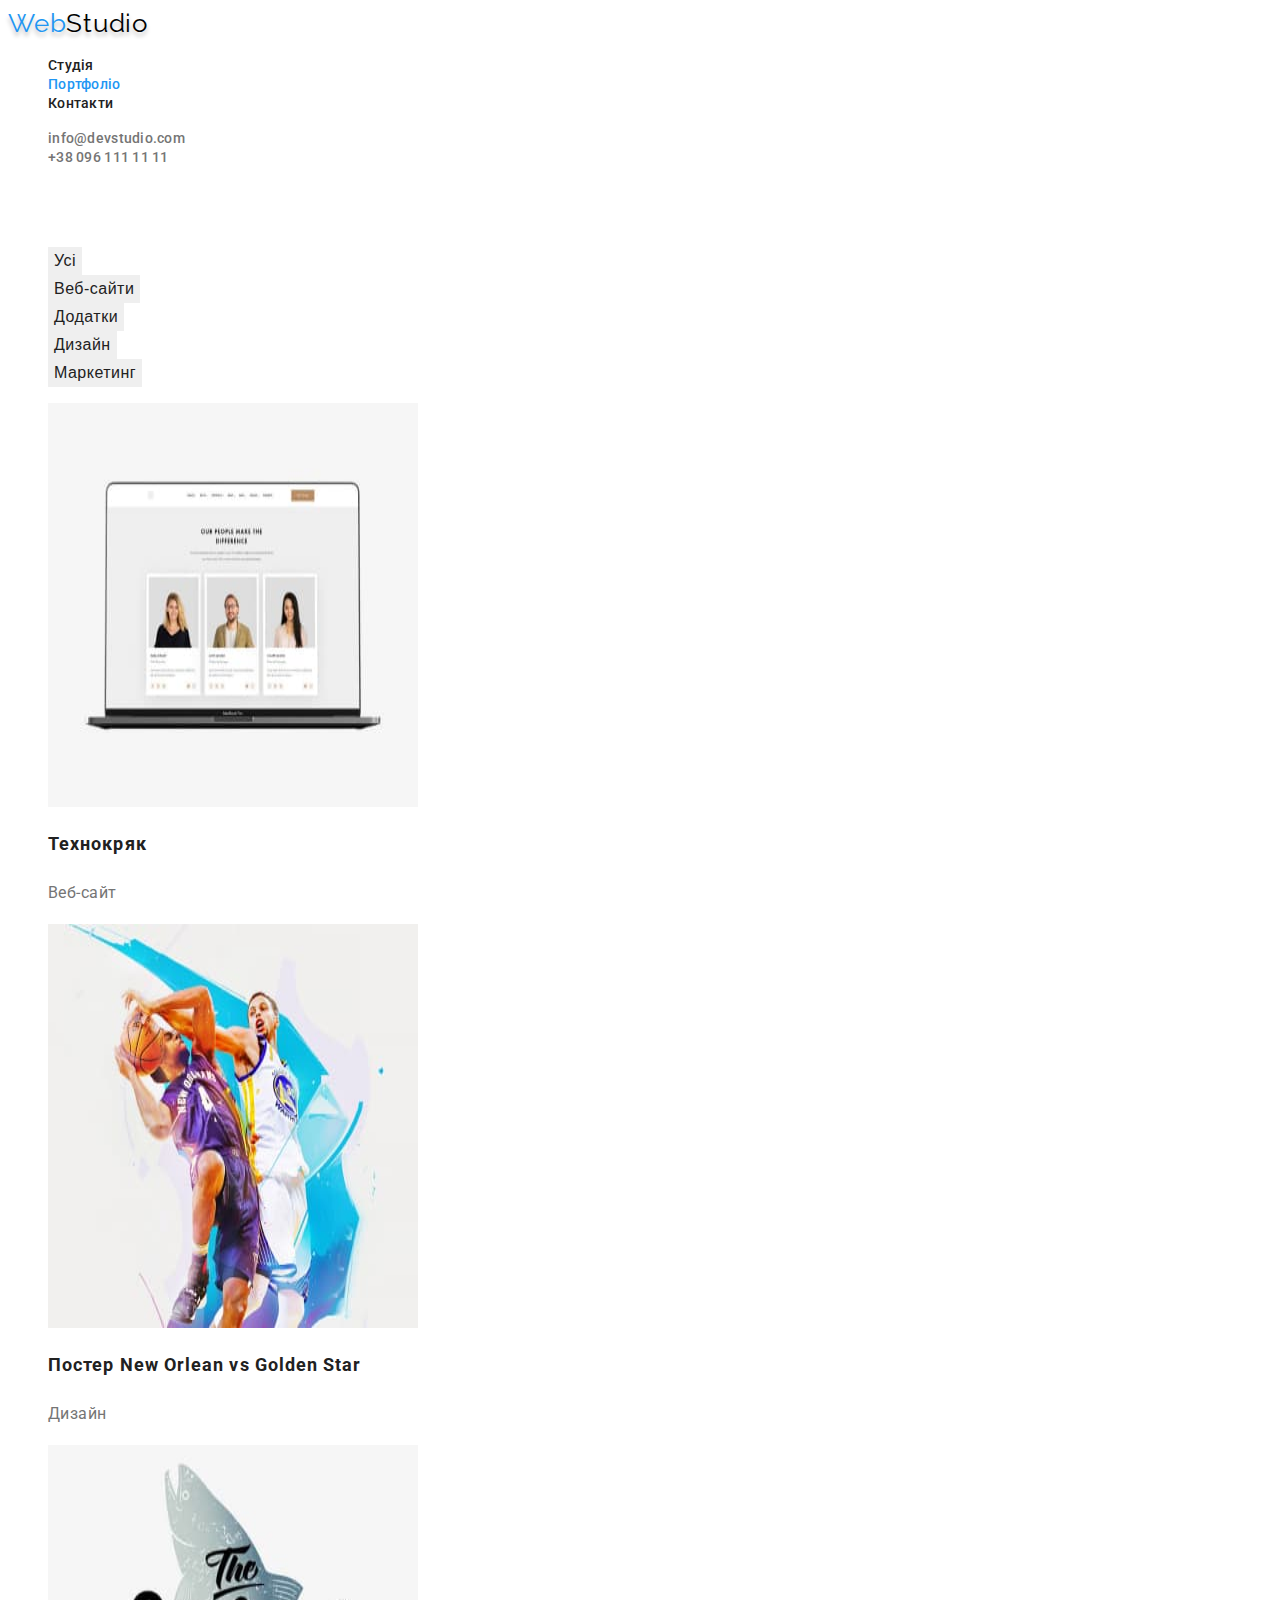
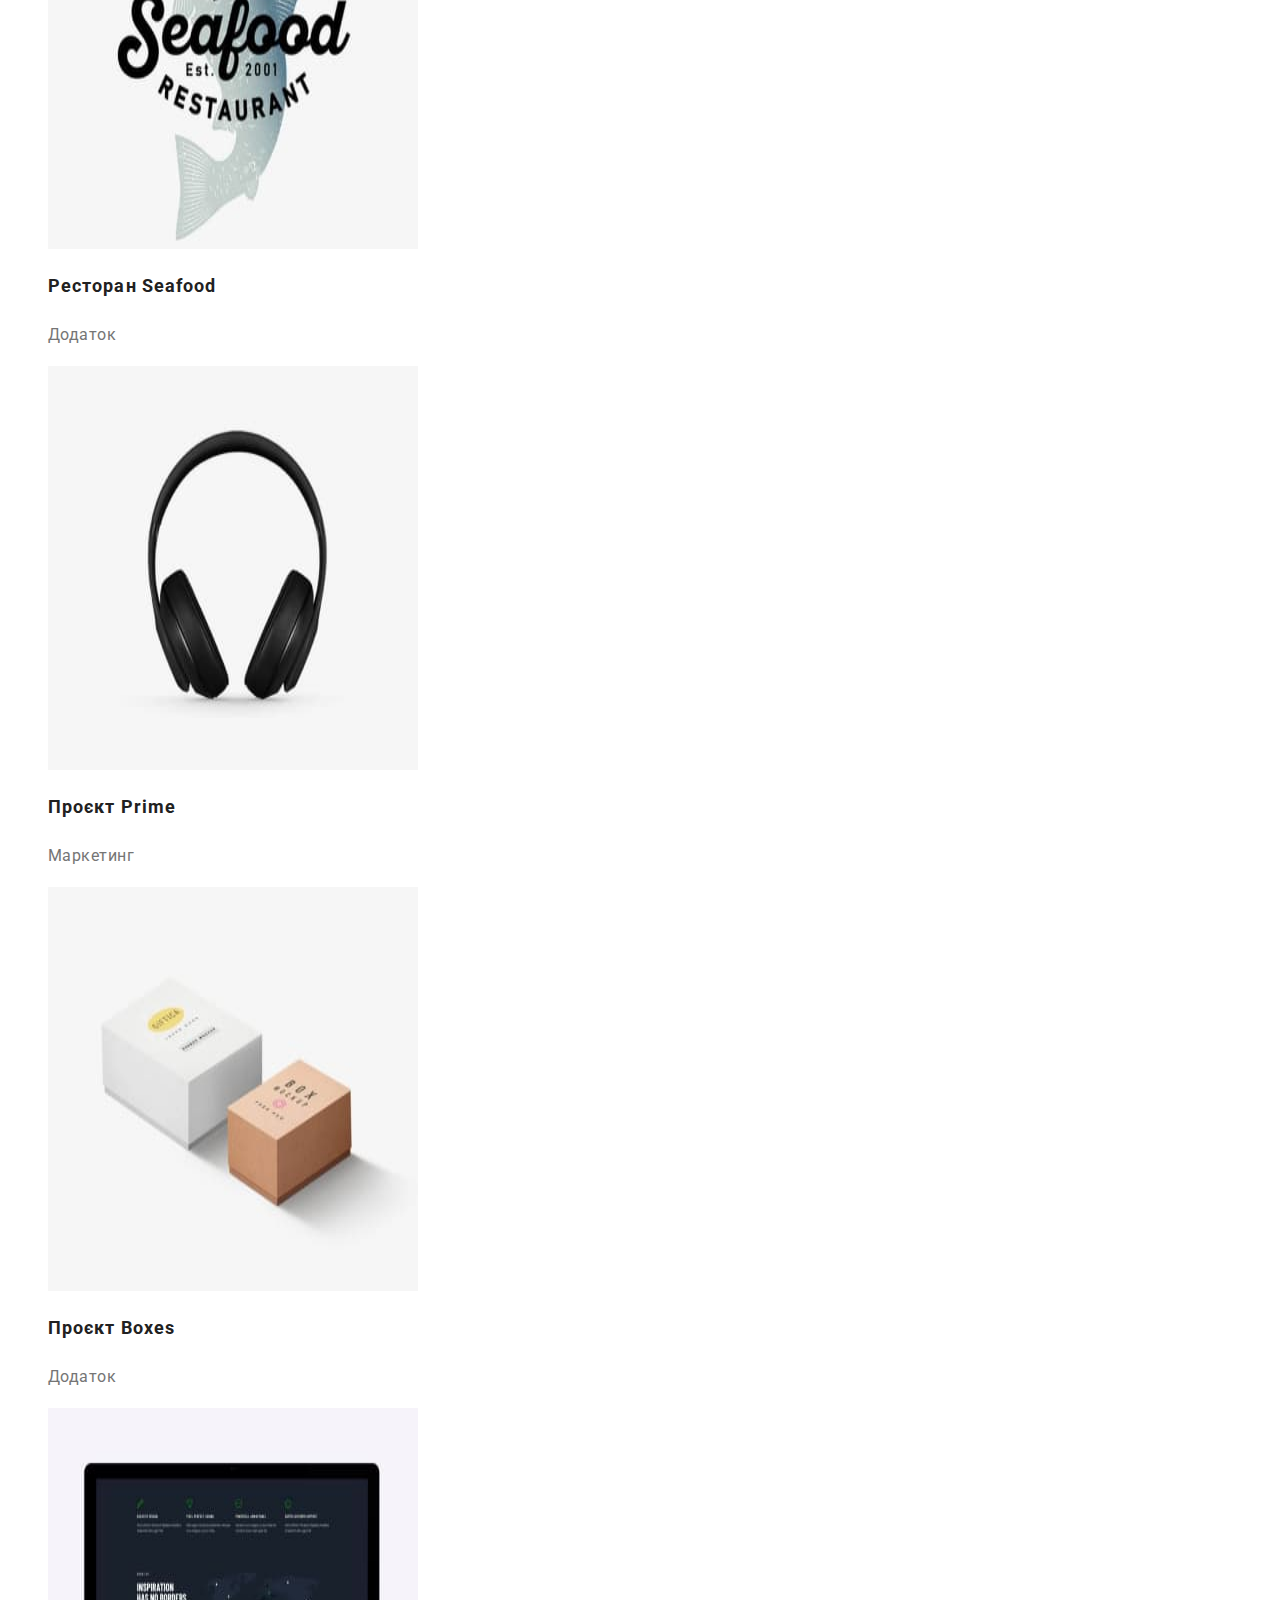
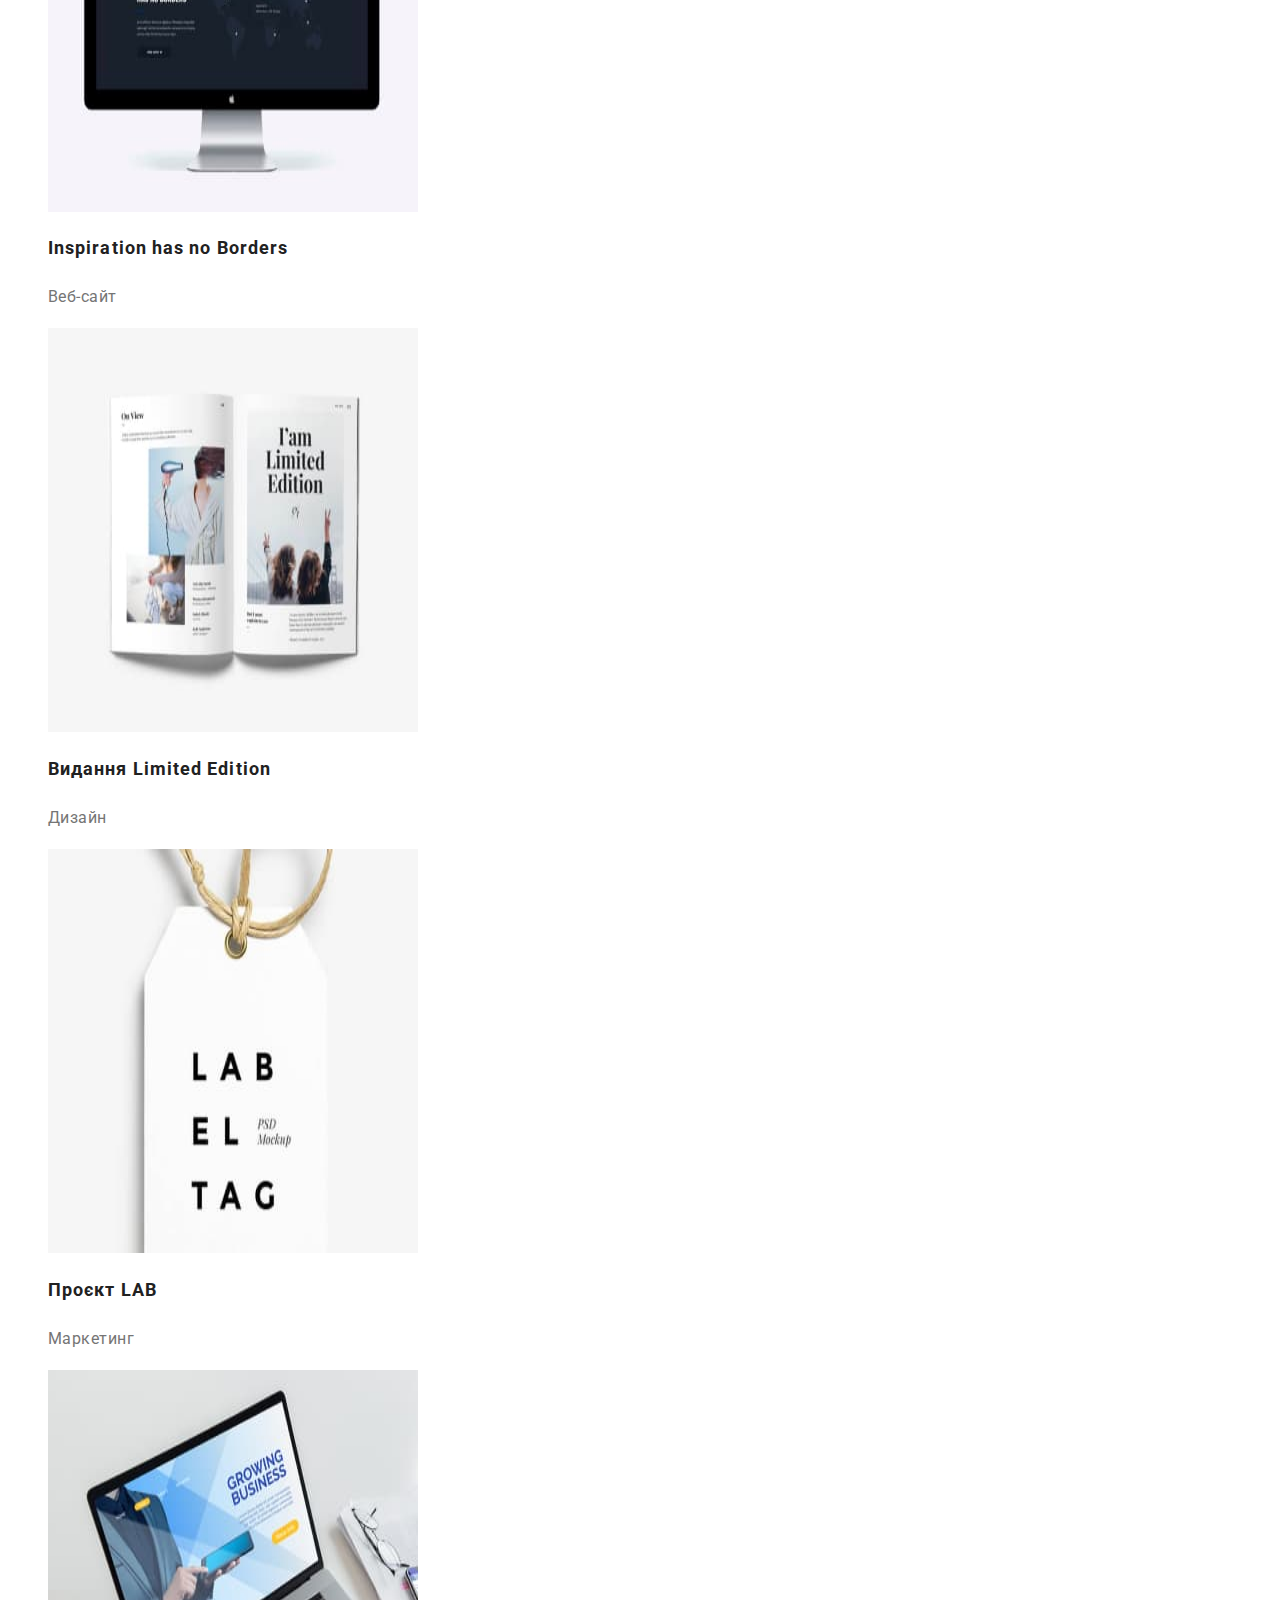
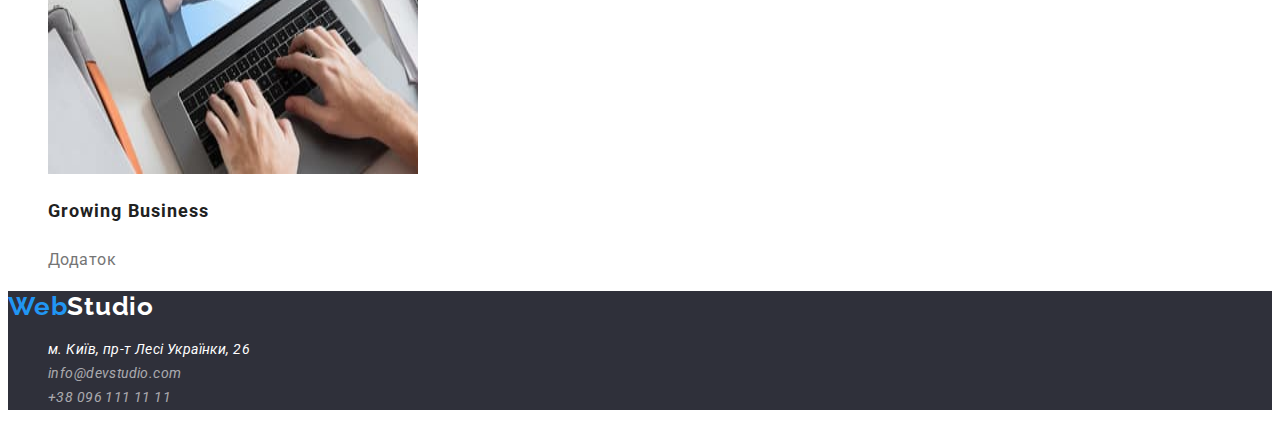
==== commit 1170c1c7: "index-portfolio-text-and-colors" ====
--- a/portfolio.html
+++ b/portfolio.html
@@ -14,154 +14,190 @@
     <link rel="stylesheet" href="./css/styles.css" />
   </head>
   <body>
-    <header>
-      <a lang="en" href="./index.html"><span>Web</span>Studio</a>
-      <nav>
-        <ul class="list">
-          <li><a href="./index.html">Студія</a></li>
-          <li><a href="#">Портфоліо</a></li>
-          <li><a href="#">Контакти</a></li>
+    <header class="header">
+      <a class="logo" lang="en" href="./index.html"
+        ><span class="logo-web">Web</span>Studio</a
+      >
+      <nav class="nav">
+        <ul class="nav-list">
+          <li>
+            <a class="nav-list-studio" href="./index.html">Студія</a>
+          </li>
+          <li>
+            <a class="nav-list-portfolio current" href="./portfolio.html"
+              >Портфоліо</a
+            >
+          </li>
+          <li><a class="nav-list-contacts" href="#">Контакти</a></li>
         </ul>
       </nav>
       <ul class="list">
-        <li><a href="mailto:info@devstudio.com">info@devstudio.com</a></li>
-        <li><a href="tel:+30961111111">+38 096 111 11 11</a></li>
+        <li>
+          <a class="list-mail" href="mailto:info@devstudio.com"
+            >info@devstudio.com</a
+          >
+        </li>
+        <li>
+          <a class="list-tel" href="tel:+30961111111">+38 096 111 11 11</a>
+        </li>
       </ul>
     </header>
     <main>
-      <section>
-        <h1>filters</h1>
-        <ul class="list">
-          <li><button type="button">Усі</button></li>
-          <li><button type="button">Веб-сайти</button></li>
-          <li><button type="button">Додатки</button></li>
-          <li><button type="button">Дизайн</button></li>
-          <li><button type="button">Маркетинг</button></li>
-        </ul>
-        <ul class="list">
-          <li>
-            <a
+      <section class="portfolio">
+        <h1 class="portfolio-title">filters</h1>
+        <ul class="portfolio-list">
+          <li class="portfolio-list-ite">
+            <button class="oll" type="button">Усі</button>
+          </li>
+          <li class="portfolio-list-item">
+            <button class="web-site" type="button">Веб-сайти</button>
+          </li>
+          <li class="portfolio-list-ite">
+            <button class="appendices" type="button">Додатки</button>
+          </li>
+          <li class="portfolio-list-ite">
+            <button class="design" type="button">Дизайн</button>
+          </li>
+          <li class="portfolio-list-ite">
+            <button class="marketing" type="button">Маркетинг</button>
+          </li>
+        </ul>
+        <!--project-list-->
+        <ul class="project-list">
+          <li class="project-list-items">
+            <a class="technocrack"
               ><img
                 src="./images/technocrack.jpg"
                 alt="Технокряк"
                 width="370"
                 height="404"
               />
-              <h2>Технокряк</h2>
-              <p>Веб-сайт</p></a
-            >
-          </li>
-          <li>
-            <a
+              <h2 class="technocrack-title">Технокряк</h2>
+              <p class="technocrack-text">Веб-сайт</p></a
+            >
+          </li>
+          <li class="project-list-items">
+            <a class="poster"
               ><img
                 src="./images/poster-new-orlean-vs-golden-star.jpg"
                 alt="Постер New Orlean vs Golden Star"
                 width="370"
                 height="404"
               />
-              <h2>Постер New Orlean vs Golden Star</h2>
-              <p>Дизайн</p></a
-            >
-          </li>
-          <li>
-            <a
+              <h2 class="poster-title">Постер New Orlean vs Golden Star</h2>
+              <p class="poster-text">Дизайн</p></a
+            >
+          </li>
+          <li class="project-list-items">
+            <a class="seafood"
               ><img
                 src="./images/seafood.jpg"
                 alt="Ресторан Seafood"
                 width="370"
                 height="404"
               />
-              <h2>Ресторан Seafood</h2>
-              <p>Додаток</p></a
-            >
-          </li>
-          <li>
-            <a
+              <h2 class="seafood-title">Ресторан Seafood</h2>
+              <p class="seafood-text">Додаток</p></a
+            >
+          </li>
+          <li class="project-list-items">
+            <a class="prime"
               ><img
                 src="./images/project-prime.jpg"
                 alt="Проєкт Prime"
                 width="370"
                 height="404"
               />
-              <h2>Проєкт Prime</h2>
-              <p>Маркетинг</p></a
-            >
-          </li>
-          <li>
-            <a
+              <h2 class="prime-title">Проєкт Prime</h2>
+              <p class="prime-text">Маркетинг</p></a
+            >
+          </li>
+          <li class="project-list-items">
+            <a class="boxes"
               ><img
                 src="./images/project-boxes.jpg"
                 alt="Проєкт Boxes"
                 width="370"
                 height="404"
               />
-              <h2>Проєкт Boxes</h2>
-              <p>Додаток</p></a
-            >
-          </li>
-          <li>
-            <a
+              <h2 class="boxes-title">Проєкт Boxes</h2>
+              <p class="boxes-text">Додаток</p></a
+            >
+          </li>
+          <li class="project-list-items">
+            <a class="Inspiration"
               ><img
                 src="./images/Inspiration-has-no-borders.jpg"
                 alt="Inspiration has no Borders"
                 width="370"
                 height="404"
               />
-              <h2>Inspiration has no Borders</h2>
-              <p>Веб-сайт</p></a
-            >
-          </li>
-          <li>
-            <a
+              <h2 class="Inspiration-title">Inspiration has no Borders</h2>
+              <p class="Inspiration-text">Веб-сайт</p></a
+            >
+          </li>
+          <li class="project-list-items">
+            <a class="edition"
               ><img
                 src="./images/limited-edition.jpg"
                 alt="Видання Limited Edition"
                 width="370"
                 height="404"
               />
-              <h2>Видання Limited Edition</h2>
-              <p>Дизайн</p></a
-            >
-          </li>
-          <li>
-            <a
+              <h2 class="edition-title">Видання Limited Edition</h2>
+              <p class="edition-text">Дизайн</p></a
+            >
+          </li>
+          <li class="project-list-items">
+            <a class="lab"
               ><img
                 src="./images/prroject-lab.jpg"
                 alt="Проєкт LAB"
                 width="370"
                 height="404"
               />
-              <h2>Проєкт LAB</h2>
-              <p>Маркетинг</p></a
-            >
-          </li>
-          <li>
-            <img
-              src="./images/growing-business.jpg"
-              alt="Growing Business"
-              width="370"
-              height="404"
-            />
-            <h2>Growing Business</h2>
-            <p>Додаток</p>
+              <h2 class="lab-title">Проєкт LAB</h2>
+              <p class="lab-text">Маркетинг</p></a
+            >
+          </li>
+          <li class="project-list-items">
+            <a class="business">
+              <img
+                src="./images/growing-business.jpg"
+                alt="Growing Business"
+                width="370"
+                height="404"
+              />
+              <h2 class="business-title">Growing Business</h2>
+              <p class="business-text">Додаток</p></a
+            >
           </li>
         </ul>
       </section>
     </main>
-    <footer>
-      <a lang="en" href=".index.html"><span>Web</span>Studio</a>
-      <address>
-        <ul class="list">
-          <li>
+    <footer class="footer">
+      <a class="footer-logo" lang="en" href="./index.html"
+        ><span class="footer-logo-web">Web</span>Studio</a
+      >
+      <address class="address">
+        <ul class="address-list">
+          <li class="address-list-item">
             <a
+              class="address-address"
               href="https://goo.gl/maps/a4rHkYme5bzuFaWH6"
               target="_blank"
               rel="noopener noreferrer"
               >м. Київ, пр-т Лесі Українки, 26</a
             >
           </li>
-          <li><a href="mailto:info@devstudio.com">info@devstudio.com</a></li>
-          <li><a href="tel:+30961111111">+38 096 111 11 11</a></li>
+          <li class="address-list-item">
+            <a class="address-mail" href="mailto:info@devstudio.com"
+              >info@devstudio.com</a
+            >
+          </li>
+          <li class="address-list-item">
+            <a class="address-tel" href="tel:+30961111111">+38 096 111 11 11</a>
+          </li>
         </ul>
       </address>
     </footer>
--- a/css/styles.css
+++ b/css/styles.css
@@ -1,39 +1,37 @@
 :root {
   --font-ral: "Raleway", sans-serif;
+  --color-logo: #000000;
   --color-title: #212121;
   --color-text: #757575;
   --color-hover-focus: #2196f3;
+  --color-background: #2f303a;
+  --color-section-title: #ffffff;
+  --color-section-btn: #d9d9d9;
+  --team-background: #f5f4fa;
+  --color-footer-logo: #ffffff;
+  --color-footer-mail: rgba(255, 255, 255, 0.6);
+  --portfolio-background: #f5f5f5;
 }
 body {
   font-family: "Roboto", sans-serif;
+  color: #212121;
 }
 
 /*header*/
 
 /*-----WebStudio-----*/
 .logo {
-  position: absolute;
-  width: 145px;
-  height: 31px;
-  left: 215px;
-  top: 24px;
-
   font-family: var(--font-ral);
-  font-style: normal;
-  font-weight: 700;
   font-size: 26px;
   line-height: 1.1923;
   /* identical to box height */
-
-  letter-spacing: 0.03em;
-
-  color: #000000;
-
+  letter-spacing: 0.03em;
+  color: var(--color-logo);
   text-shadow: 0px 4px 4px rgba(0, 0, 0, 0.25);
   text-decoration: none;
 }
 .logo-web {
-  color: #2196f3;
+  color: var(--color-hover-focus);
 }
 
 /*
@@ -50,12 +48,6 @@
   list-style: none;
 }
 .nav-list-studio {
-  position: absolute;
-  width: 45px;
-  height: 16px;
-  left: 453px;
-  top: 32px;
-
   font-weight: 500;
   font-size: 14px;
   line-height: 1.1428;
@@ -66,12 +58,6 @@
 }
 
 .nav-list-portfolio {
-  position: absolute;
-  width: 72px;
-  height: 16px;
-  left: 548px;
-  top: 32px;
-
   font-weight: 500;
   font-size: 14px;
   line-height: 1.1428;
@@ -81,12 +67,6 @@
   text-decoration: none;
 }
 .nav-list-contacts {
-  position: absolute;
-  width: 64px;
-  height: 16px;
-  left: 670px;
-  top: 32px;
-
   font-weight: 500;
   font-size: 14px;
   line-height: 1.1428;
@@ -100,21 +80,17 @@
 .nav-list-studio.current,
 .nav-list-portfolio:hover,
 .nav-list-portfolio:focus,
+.nav-list-portfolio.current,
 .nav-list-contacts:hover,
 .nav-list-contacts:focus {
   color: var(--color-hover-focus);
 }
+
 /*mail/tel*/
 .list {
   list-style: none;
 }
 .list-mail {
-  position: absolute;
-  width: 135px;
-  height: 16px;
-  left: 1078px;
-  top: 32px;
-
   font-weight: 500;
   font-size: 14px;
   line-height: 1.1428;
@@ -123,12 +99,6 @@
   text-decoration: none;
 }
 .list-tel {
-  position: absolute;
-  width: 122px;
-  height: 16px;
-  left: 1263px;
-  top: 32px;
-
   font-weight: 500;
   font-size: 14px;
   line-height: 1.1428;
@@ -143,3 +113,614 @@
 .list-tel:focus {
   color: var(--color-hover-focus);
 }
+/*main*/
+/*section*/
+.section {
+  background: var(--color-background);
+}
+.section-title {
+  /*font-family: 'Roboto';
+font-style: normal;*/
+  font-weight: 900;
+  font-size: 44px;
+  line-height: 1.3636;
+  /* or 136% */
+
+  text-align: center;
+  letter-spacing: 0.06em;
+  text-transform: uppercase;
+
+  color: var(--color-section-title);
+}
+.section-btn {
+  background: var(--color-section-btn);
+  box-shadow: 0px 4px 4px rgba(0, 0, 0, 0.15);
+  border-radius: 4px;
+  text-transform: uppercase;
+  cursor: pointer;
+  border: none;
+}
+.section-btn:hover,
+.section-btn:focus {
+  background: var(--color-hover-focus);
+}
+/*section-features*/
+.features {
+}
+.features-list {
+  list-style: none;
+}
+.features-item {
+}
+.warning {
+  font-weight: 700;
+  font-size: 14px;
+  line-height: 1.428;
+  letter-spacing: 0.03em;
+  text-transform: uppercase;
+
+  color: var(--color-title);
+}
+.warning-text {
+  font-weight: 400;
+  font-size: 14px;
+  line-height: 1.7142;
+  /* or 171% */
+
+  letter-spacing: 0.03em;
+
+  color: var(--color-text);
+}
+.punctuaity {
+  font-weight: 700;
+  font-size: 14px;
+  line-height: 1.428;
+  letter-spacing: 0.03em;
+  text-transform: uppercase;
+}
+.punctuaity-text {
+  font-weight: 400;
+  font-size: 14px;
+  line-height: 1.7142;
+  /* or 171% */
+
+  letter-spacing: 0.03em;
+
+  color: var(--color-text);
+}
+.planning {
+  font-weight: 700;
+  font-size: 14px;
+  line-height: 1.428;
+  letter-spacing: 0.03em;
+  text-transform: uppercase;
+}
+.planning-text {
+  font-weight: 400;
+  font-size: 14px;
+  line-height: 1.7142;
+  /* or 171% */
+
+  letter-spacing: 0.03em;
+
+  color: var(--color-text);
+}
+.tehnologies {
+  font-weight: 700;
+  font-size: 14px;
+  line-height: 1.428;
+  letter-spacing: 0.03em;
+  text-transform: uppercase;
+}
+.tehnologies-text {
+  font-weight: 400;
+  font-size: 14px;
+  line-height: 1.7142;
+  /* or 171% */
+
+  letter-spacing: 0.03em;
+
+  color: var(--color-text);
+}
+/*section-do*/
+.do {
+}
+.do-title {
+  font-weight: 700;
+  font-size: 36px;
+  line-height: 1.1666;
+  text-align: center;
+  letter-spacing: 0.03em;
+
+  color: var(--color-title);
+}
+.items {
+  list-style: none;
+}
+.do-title-items {
+}
+.box-one {
+  background: url(close-up-image-programer-working-his-desk-office_1098-18707.jpg);
+  mix-blend-mode: normal;
+}
+.box-two {
+  background: url(web-ui-designers-are-developing-application-smartphones-team-creators-is-working-interface-mobile-phones_8119-2713.jpg);
+}
+.box-thre {
+  background: url(creative-artist-web-design-with-working-colour-selection-graphic-tablet_35674-1119.jpg);
+}
+/*section-team*/
+.team {
+  background: var(--team-background);
+}
+.team-title {
+  font-weight: 700;
+  font-size: 36px;
+  line-height: 1.1666;
+  text-align: center;
+  letter-spacing: 0.03em;
+
+  color: var(--color-title);
+}
+.team-list {
+  list-style: none;
+}
+.team-item {
+}
+.igor {
+  background: url(4853.jpg);
+  border-radius: 0px;
+}
+.igor-title {
+  font-weight: 500;
+  font-size: 16px;
+  line-height: 1.1875;
+  /* identical to box height */
+
+  text-align: center;
+  letter-spacing: 0.03em;
+
+  color: var(--color-title);
+}
+.igor-text {
+  font-size: 16px;
+  line-height: 1.1875;
+  /* identical to box height */
+
+  text-align: center;
+  letter-spacing: 0.03em;
+
+  color: var(--color-text);
+}
+.olga {
+  background: url(5844.jpg);
+  border-radius: 0px;
+}
+.olga-title {
+  font-weight: 500;
+  font-size: 16px;
+  line-height: 1.1875;
+  /* identical to box height */
+
+  text-align: center;
+  letter-spacing: 0.03em;
+
+  color: var(--color-title);
+}
+.olga-text {
+  font-size: 16px;
+  line-height: 1.1875;
+  /* identical to box height */
+
+  text-align: center;
+  letter-spacing: 0.03em;
+
+  color: var(--color-text);
+}
+.mukola {
+  background: url(16166.jpg);
+  border-radius: 0px;
+}
+.mukola-title {
+  font-weight: 500;
+  font-size: 16px;
+  line-height: 1.1875;
+  /* identical to box height */
+
+  text-align: center;
+  letter-spacing: 0.03em;
+
+  color: var(--color-title);
+}
+.mukola-text {
+  font-size: 16px;
+  line-height: 1.1875;
+  /* identical to box height */
+
+  text-align: center;
+  letter-spacing: 0.03em;
+
+  color: var(--color-text);
+}
+.muhailo {
+  background: url(2968.jpg);
+  border-radius: 0px;
+}
+.muhailo-title {
+  font-weight: 500;
+  font-size: 16px;
+  line-height: 1.1875;
+  /* identical to box height */
+
+  text-align: center;
+  letter-spacing: 0.03em;
+
+  color: var(--color-title);
+}
+.muhailo-text {
+  font-size: 16px;
+  line-height: 1.1875;
+  /* identical to box height */
+
+  text-align: center;
+  letter-spacing: 0.03em;
+
+  color: var(--color-text);
+}
+/*footer*/
+.footer {
+  background: var(--color-background);
+}
+.footer-logo {
+  font-family: var(--font-ral);
+  font-style: normal;
+  font-weight: 700;
+  font-size: 26px;
+  line-height: 1.1923;
+  /* identical to box height */
+
+  letter-spacing: 0.03em;
+
+  color: var(--color-footer-logo);
+
+  text-decoration: none;
+}
+.footer-logo-web {
+  color: var(--color-hover-focus);
+}
+.address {
+}
+.address-list {
+  list-style: none;
+}
+.address-list-item {
+}
+.address-address {
+  font-weight: 400;
+  font-size: 14px;
+  line-height: 1.7142;
+  /* or 171% */
+
+  letter-spacing: 0.03em;
+  color: var(--color-section-title);
+  text-decoration: none;
+}
+.address-mail {
+  font-weight: 400;
+  font-size: 14px;
+  line-height: 1.7142;
+  /* or 171% */
+
+  letter-spacing: 0.03em;
+
+  color: var(--color-footer-mail);
+  text-decoration: none;
+}
+.address-tel {
+  font-weight: 400;
+  font-size: 14px;
+  line-height: 1.7142;
+  /* or 171% */
+
+  letter-spacing: 0.03em;
+
+  color: var(--color-footer-mail);
+  text-decoration: none;
+}
+.address-address:hover,
+.address-address:focus,
+.address-mail:hover,
+.address-mail:focus,
+.address-tel:hover,
+.address-tel:focus {
+  color: var(--color-hover-focus);
+}
+
+/*--------portfolio.html--------*/
+/*-header copy from index.html-*/
+/*portfolio*/
+/*buttons*/
+.portfolio {
+  /**background: var(--portfolio-background);*/
+}
+.portfolio-title {
+  color: white;
+}
+.portfolio-list {
+  list-style: none;
+}
+.portfolio-list-item {
+}
+.oll {
+  font-weight: 500;
+  font-size: 16px;
+  line-height: 26px;
+  /* identical to box height, or 162% */
+
+  text-align: center;
+  letter-spacing: 0.03em;
+  border: none;
+  color: var(--color-title);
+}
+.web-site {
+  font-weight: 500;
+  font-size: 16px;
+  line-height: 26px;
+  /* identical to box height, or 162% */
+
+  text-align: center;
+  letter-spacing: 0.03em;
+  border: none;
+  color: var(--color-title);
+}
+.appendices {
+  font-weight: 500;
+  font-size: 16px;
+  line-height: 26px;
+  /* identical to box height, or 162% */
+
+  text-align: center;
+  letter-spacing: 0.03em;
+  border: none;
+  color: var(--color-title);
+}
+.design {
+  font-weight: 500;
+  font-size: 16px;
+  line-height: 26px;
+  /* identical to box height, or 162% */
+
+  text-align: center;
+  letter-spacing: 0.03em;
+  border: none;
+  color: var(--color-title);
+}
+.marketing {
+  font-weight: 500;
+  font-size: 16px;
+  line-height: 26px;
+  /* identical to box height, or 162% */
+
+  text-align: center;
+  letter-spacing: 0.03em;
+  border: none;
+  color: var(--color-title);
+}
+.oll:hover,
+.oll:focus,
+.web-site:hover,
+.web-site:focus,
+.appendices:hover,
+.appendices:focus,
+.design:hover,
+.design:focus,
+.marketing:hover,
+.marketing:focus {
+  background: var(--color-hover-focus);
+  color: var(--portfolio-background);
+}
+/*project-list  */
+.project-list {
+  list-style: none;
+}
+.project-list-items {
+}
+.technocrack {
+  background: url(portfolio1.jpg);
+}
+.technocrack-title {
+  font-weight: 700;
+  font-size: 18px;
+  line-height: 2;
+  /* identical to box height, or 200% */
+
+  letter-spacing: 0.06em;
+
+  color: var(--color-title);
+}
+.technocrack-text {
+  font-size: 16px;
+  line-height: 1.875;
+  /* identical to box height, or 188% */
+
+  letter-spacing: 0.03em;
+
+  color: var(--color-text);
+}
+.poster {
+  background: url(portfolio2.jpg);
+}
+.poster-title {
+  font-weight: 700;
+  font-size: 18px;
+  line-height: 2;
+  /* identical to box height, or 200% */
+
+  letter-spacing: 0.06em;
+
+  color: var(--color-title);
+}
+.poster-text {
+  font-size: 16px;
+  line-height: 1.875;
+  /* identical to box height, or 188% */
+
+  letter-spacing: 0.03em;
+
+  color: var(--color-text);
+}
+.seafood {
+  background: url(portfolio-1.jpg);
+}
+.seafood-title {
+  font-weight: 700;
+  font-size: 18px;
+  line-height: 2;
+  /* identical to box height, or 200% */
+
+  letter-spacing: 0.06em;
+
+  color: var(--color-title);
+}
+.seafood-text {
+  font-size: 16px;
+  line-height: 1.875;
+  /* identical to box height, or 188% */
+
+  letter-spacing: 0.03em;
+
+  color: var(--color-text);
+}
+.prime {
+  background: url(portfolio-2.jpg);
+}
+.prime-title {
+  font-weight: 700;
+  font-size: 18px;
+  line-height: 2;
+  /* identical to box height, or 200% */
+
+  letter-spacing: 0.06em;
+
+  color: var(--color-title);
+}
+.prime-text {
+  font-size: 16px;
+  line-height: 1.875;
+  /* identical to box height, or 188% */
+
+  letter-spacing: 0.03em;
+
+  color: var(--color-text);
+}
+.boxes {
+  background: url(portfolio5.jpg);
+}
+.boxes-title {
+  font-weight: 700;
+  font-size: 18px;
+  line-height: 2;
+  /* identical to box height, or 200% */
+
+  letter-spacing: 0.06em;
+
+  color: var(--color-title);
+}
+.boxes-text {
+  font-size: 16px;
+  line-height: 1.875;
+  /* identical to box height, or 188% */
+
+  letter-spacing: 0.03em;
+
+  color: var(--color-text);
+}
+.Inspiration {
+  background: url(111.jpg);
+}
+.Inspiration-title {
+  font-weight: 700;
+  font-size: 18px;
+  line-height: 2;
+  /* identical to box height, or 200% */
+
+  letter-spacing: 0.06em;
+
+  color: var(--color-title);
+}
+.Inspiration-text {
+  font-size: 16px;
+  line-height: 1.875;
+  /* identical to box height, or 188% */
+
+  letter-spacing: 0.03em;
+
+  color: var(--color-text);
+}
+.edition {
+  background: url(portfolio7.jpg);
+}
+.edition-title {
+  font-weight: 700;
+  font-size: 18px;
+  line-height: 2;
+  /* identical to box height, or 200% */
+
+  letter-spacing: 0.06em;
+
+  color: var(--color-title);
+}
+.edition-text {
+  font-size: 16px;
+  line-height: 1.875;
+  /* identical to box height, or 188% */
+
+  letter-spacing: 0.03em;
+
+  color: var(--color-text);
+}
+.lab {
+  background: url(portfolio8.jpg);
+}
+.lab-title {
+  font-weight: 700;
+  font-size: 18px;
+  line-height: 2;
+  /* identical to box height, or 200% */
+
+  letter-spacing: 0.06em;
+
+  color: var(--color-title);
+}
+.lab-text {
+  font-size: 16px;
+  line-height: 1.875;
+  /* identical to box height, or 188% */
+
+  letter-spacing: 0.03em;
+
+  color: var(--color-text);
+}
+.business {
+  background: url(2910404.jpg);
+}
+.business-title {
+  font-weight: 700;
+  font-size: 18px;
+  line-height: 2;
+  /* identical to box height, or 200% */
+
+  letter-spacing: 0.06em;
+
+  color: var(--color-title);
+}
+.business-text {
+  font-size: 16px;
+  line-height: 1.875;
+  /* identical to box height, or 188% */
+
+  letter-spacing: 0.03em;
+
+  color: var(--color-text);
+}
+/*footer copy from index.html*/
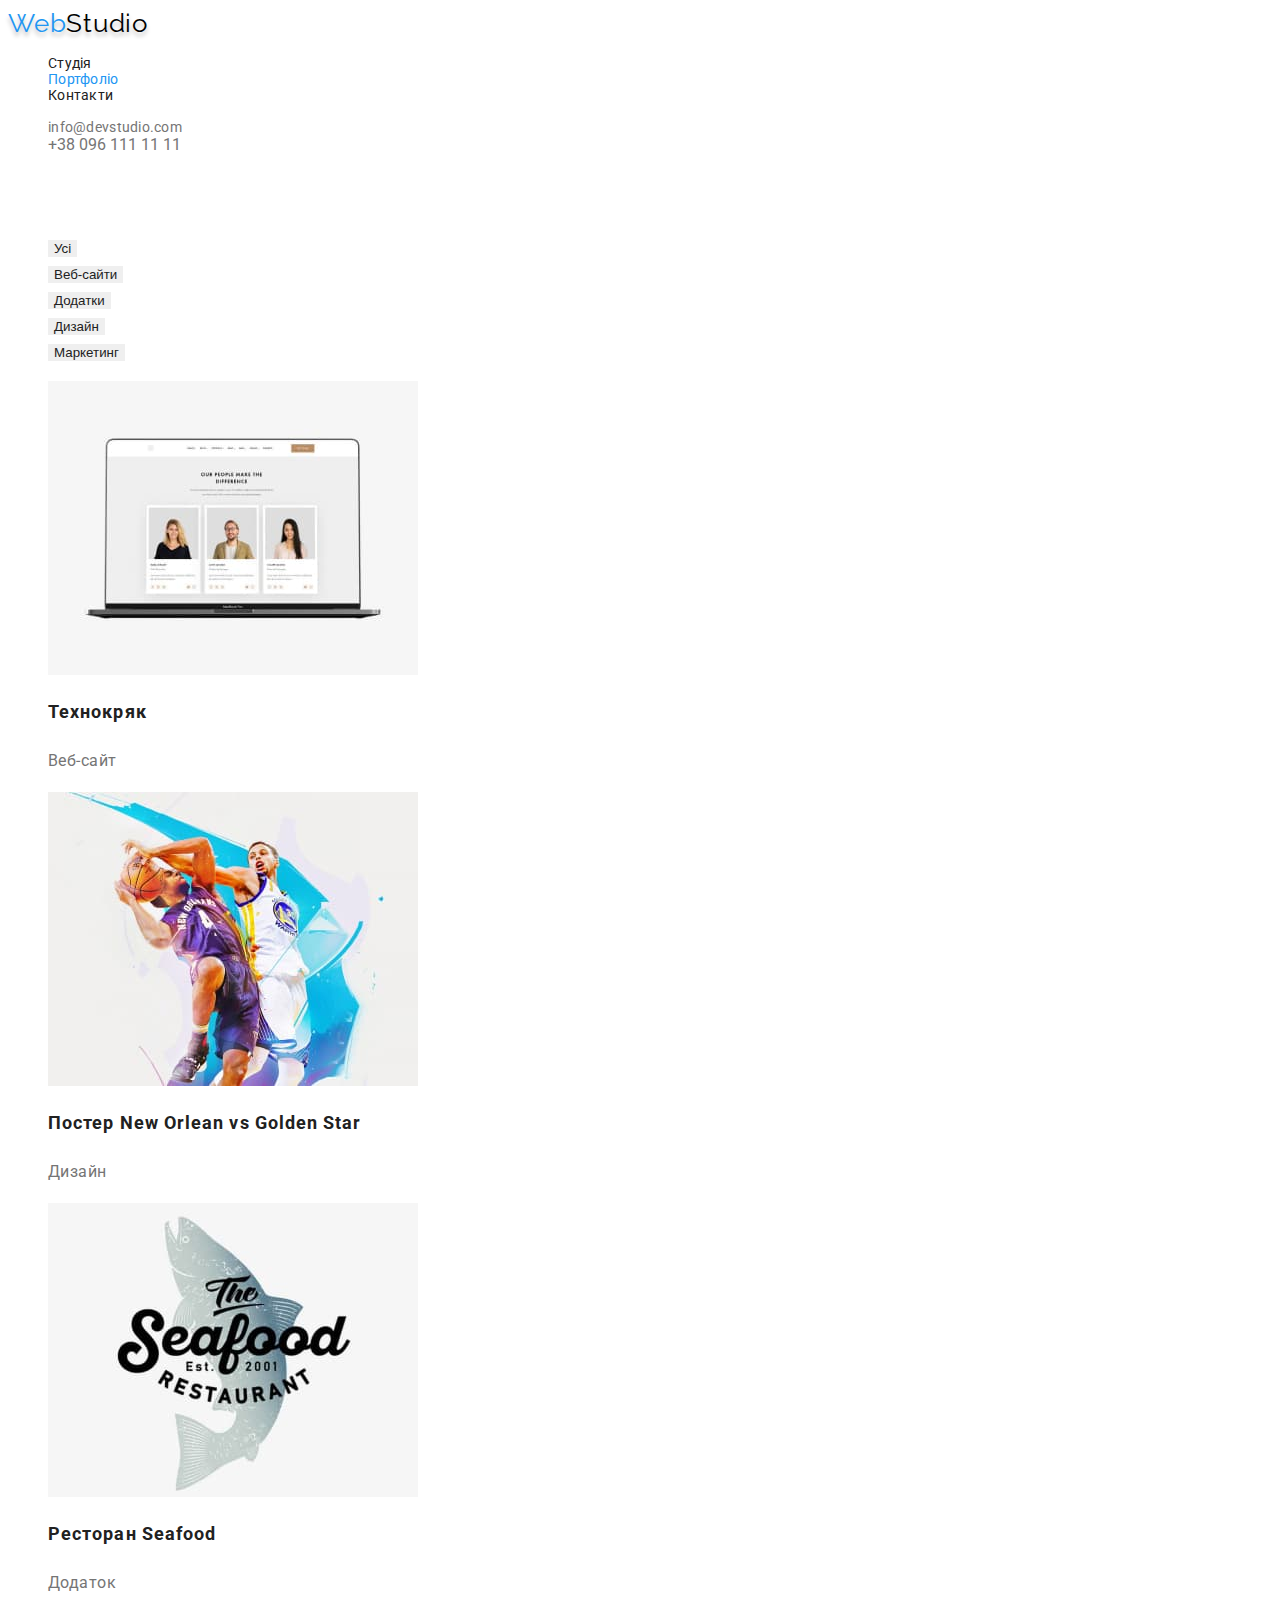
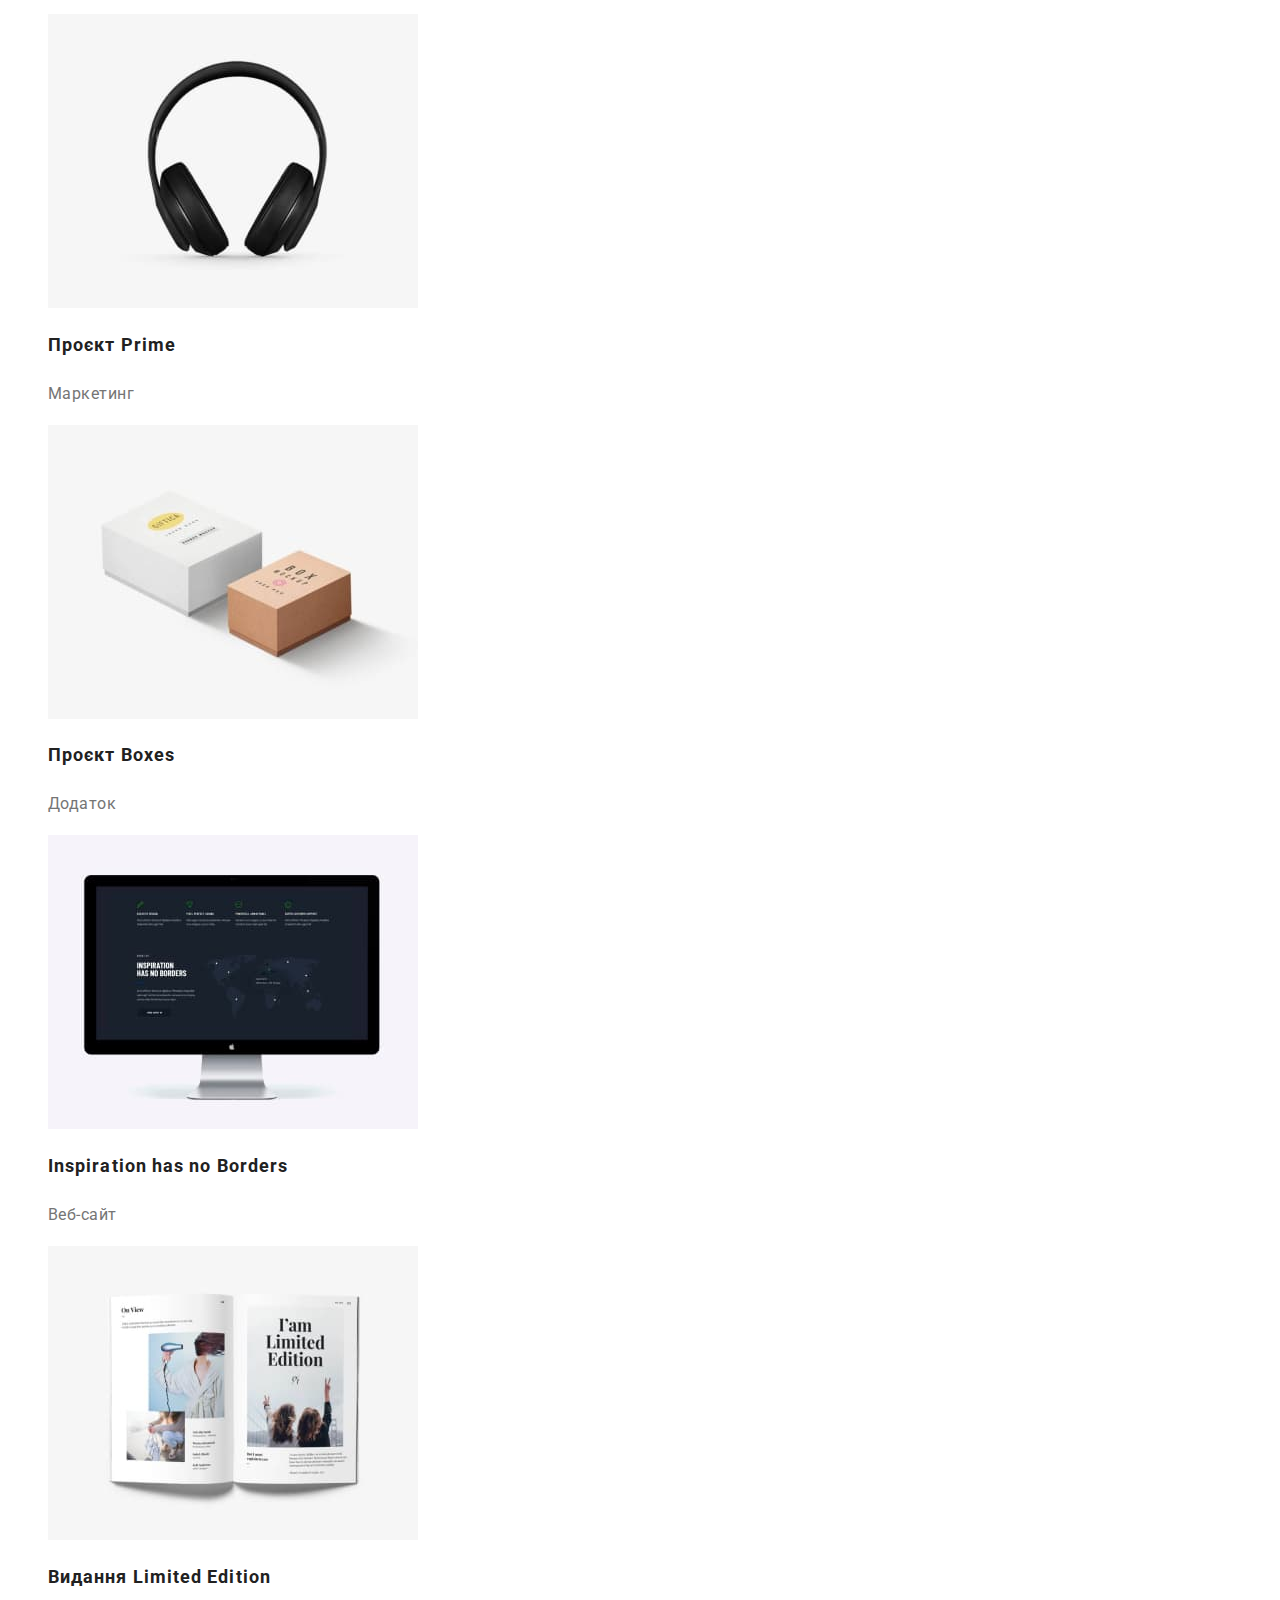
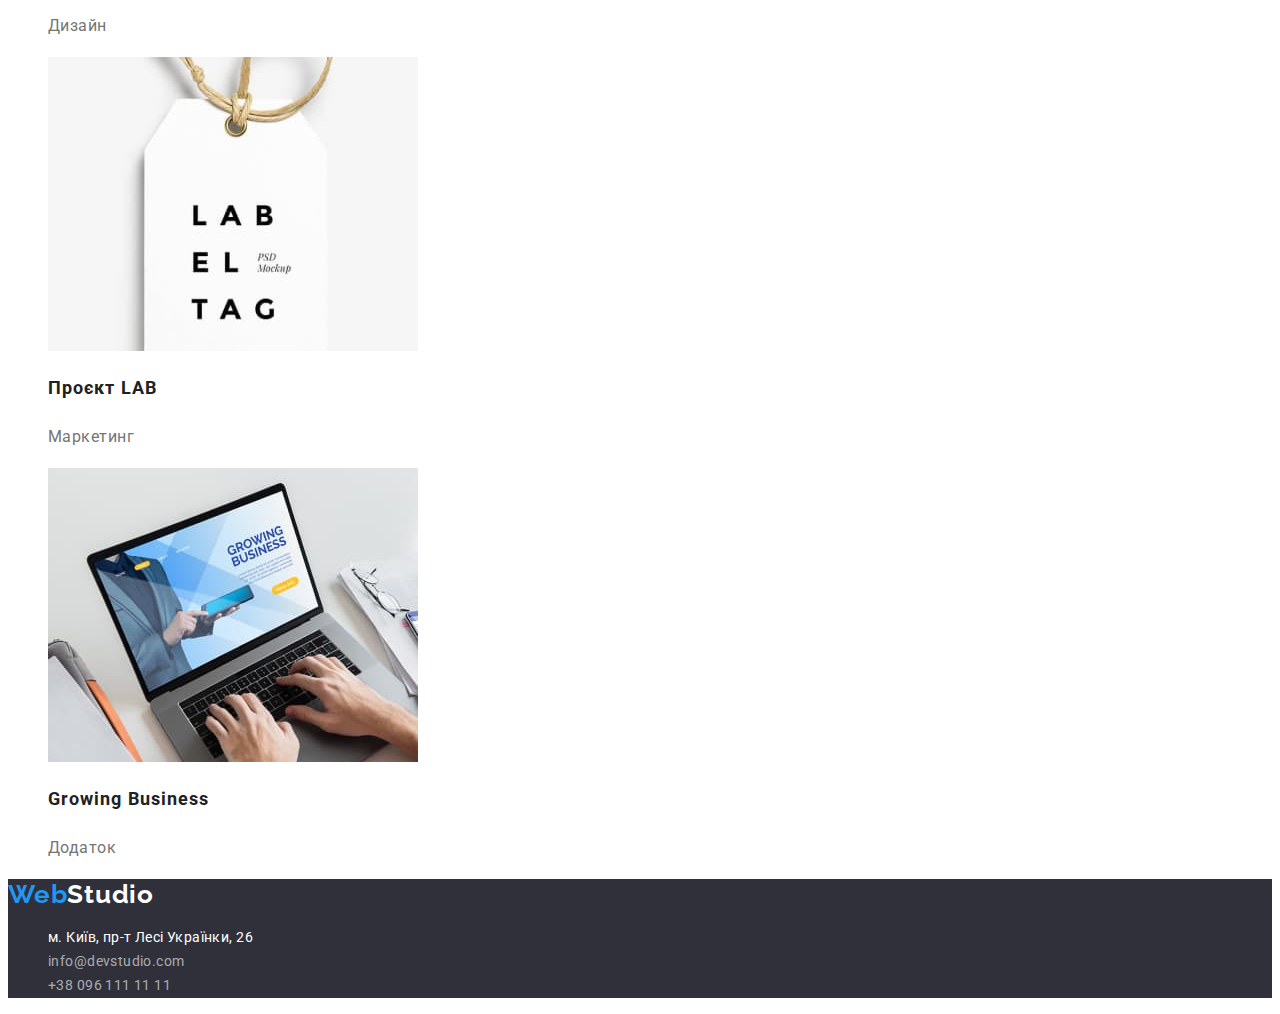
==== commit cfc02755: "post-processing" ====
--- a/portfolio.html
+++ b/portfolio.html
@@ -14,25 +14,27 @@
     <link rel="stylesheet" href="./css/styles.css" />
   </head>
   <body>
-    <header class="header">
+    <header>
       <a class="logo" lang="en" href="./index.html"
         ><span class="logo-web">Web</span>Studio</a
       >
-      <nav class="nav">
-        <ul class="nav-list">
-          <li>
-            <a class="nav-list-studio" href="./index.html">Студія</a>
-          </li>
-          <li>
-            <a class="nav-list-portfolio current" href="./portfolio.html"
+      <nav>
+        <ul class="nav">
+          <li class="nav-list">
+            <a class="nav-studio" href="./index.html">Студія</a>
+          </li>
+          <li class="nav-list">
+            <a class="nav-portfolio current" href="./portfolio.html"
               >Портфоліо</a
             >
           </li>
-          <li><a class="nav-list-contacts" href="#">Контакти</a></li>
+          <li class="nav-list">
+            <a class="nav-contacts" href="#">Контакти</a>
+          </li>
         </ul>
       </nav>
       <ul class="list">
-        <li>
+        <li class="list-item">
           <a class="list-mail" href="mailto:info@devstudio.com"
             >info@devstudio.com</a
           >
@@ -46,130 +48,130 @@
       <section class="portfolio">
         <h1 class="portfolio-title">filters</h1>
         <ul class="portfolio-list">
-          <li class="portfolio-list-ite">
+          <li class="portfolio-list-item">
             <button class="oll" type="button">Усі</button>
           </li>
           <li class="portfolio-list-item">
             <button class="web-site" type="button">Веб-сайти</button>
           </li>
-          <li class="portfolio-list-ite">
+          <li class="portfolio-list-item">
             <button class="appendices" type="button">Додатки</button>
           </li>
-          <li class="portfolio-list-ite">
+          <li class="portfolio-list-item">
             <button class="design" type="button">Дизайн</button>
           </li>
-          <li class="portfolio-list-ite">
+          <li class="portfolio-list-item">
             <button class="marketing" type="button">Маркетинг</button>
           </li>
         </ul>
         <!--project-list-->
-        <ul class="project-list">
-          <li class="project-list-items">
+        <ul class="project">
+          <li class="project-items">
             <a class="technocrack"
               ><img
                 src="./images/technocrack.jpg"
                 alt="Технокряк"
                 width="370"
-                height="404"
-              />
-              <h2 class="technocrack-title">Технокряк</h2>
-              <p class="technocrack-text">Веб-сайт</p></a
-            >
-          </li>
-          <li class="project-list-items">
+                height="294"
+              />
+              <h2 class="project-title">Технокряк</h2>
+              <p class="project-text">Веб-сайт</p></a
+            >
+          </li>
+          <li class="project-items">
             <a class="poster"
               ><img
                 src="./images/poster-new-orlean-vs-golden-star.jpg"
                 alt="Постер New Orlean vs Golden Star"
                 width="370"
-                height="404"
-              />
-              <h2 class="poster-title">Постер New Orlean vs Golden Star</h2>
-              <p class="poster-text">Дизайн</p></a
-            >
-          </li>
-          <li class="project-list-items">
+                height="294"
+              />
+              <h2 class="project-title">Постер New Orlean vs Golden Star</h2>
+              <p class="project-text">Дизайн</p></a
+            >
+          </li>
+          <li class="project-items">
             <a class="seafood"
               ><img
                 src="./images/seafood.jpg"
                 alt="Ресторан Seafood"
                 width="370"
-                height="404"
-              />
-              <h2 class="seafood-title">Ресторан Seafood</h2>
-              <p class="seafood-text">Додаток</p></a
-            >
-          </li>
-          <li class="project-list-items">
+                height="294"
+              />
+              <h2 class="project-title">Ресторан Seafood</h2>
+              <p class="project-text">Додаток</p></a
+            >
+          </li>
+          <li class="project-items">
             <a class="prime"
               ><img
                 src="./images/project-prime.jpg"
                 alt="Проєкт Prime"
                 width="370"
-                height="404"
-              />
-              <h2 class="prime-title">Проєкт Prime</h2>
-              <p class="prime-text">Маркетинг</p></a
-            >
-          </li>
-          <li class="project-list-items">
+                height="294"
+              />
+              <h2 class="project-title">Проєкт Prime</h2>
+              <p class="project-text">Маркетинг</p></a
+            >
+          </li>
+          <li class="project-items">
             <a class="boxes"
               ><img
                 src="./images/project-boxes.jpg"
                 alt="Проєкт Boxes"
                 width="370"
-                height="404"
-              />
-              <h2 class="boxes-title">Проєкт Boxes</h2>
-              <p class="boxes-text">Додаток</p></a
-            >
-          </li>
-          <li class="project-list-items">
+                height="294"
+              />
+              <h2 class="project-title">Проєкт Boxes</h2>
+              <p class="project-text">Додаток</p></a
+            >
+          </li>
+          <li class="project-items">
             <a class="Inspiration"
               ><img
                 src="./images/Inspiration-has-no-borders.jpg"
                 alt="Inspiration has no Borders"
                 width="370"
-                height="404"
-              />
-              <h2 class="Inspiration-title">Inspiration has no Borders</h2>
-              <p class="Inspiration-text">Веб-сайт</p></a
-            >
-          </li>
-          <li class="project-list-items">
+                height="294"
+              />
+              <h2 class="project-title">Inspiration has no Borders</h2>
+              <p class="project-text">Веб-сайт</p></a
+            >
+          </li>
+          <li class="project-items">
             <a class="edition"
               ><img
                 src="./images/limited-edition.jpg"
                 alt="Видання Limited Edition"
                 width="370"
-                height="404"
-              />
-              <h2 class="edition-title">Видання Limited Edition</h2>
-              <p class="edition-text">Дизайн</p></a
-            >
-          </li>
-          <li class="project-list-items">
+                height="294"
+              />
+              <h2 class="project-title">Видання Limited Edition</h2>
+              <p class="project-text">Дизайн</p></a
+            >
+          </li>
+          <li class="project-items">
             <a class="lab"
               ><img
                 src="./images/prroject-lab.jpg"
                 alt="Проєкт LAB"
                 width="370"
-                height="404"
-              />
-              <h2 class="lab-title">Проєкт LAB</h2>
-              <p class="lab-text">Маркетинг</p></a
-            >
-          </li>
-          <li class="project-list-items">
+                height="294"
+              />
+              <h2 class="project-title">Проєкт LAB</h2>
+              <p class="project-text">Маркетинг</p></a
+            >
+          </li>
+          <li class="project-items">
             <a class="business">
               <img
                 src="./images/growing-business.jpg"
                 alt="Growing Business"
                 width="370"
-                height="404"
-              />
-              <h2 class="business-title">Growing Business</h2>
-              <p class="business-text">Додаток</p></a
+                height="294"
+              />
+              <h2 class="project-title">Growing Business</h2>
+              <p class="project-text">Додаток</p></a
             >
           </li>
         </ul>
@@ -179,7 +181,7 @@
       <a class="footer-logo" lang="en" href="./index.html"
         ><span class="footer-logo-web">Web</span>Studio</a
       >
-      <address class="address">
+      <address>
         <ul class="address-list">
           <li class="address-list-item">
             <a
--- a/css/styles.css
+++ b/css/styles.css
@@ -34,76 +34,51 @@
   color: var(--color-hover-focus);
 }
 
-/*
-  
-  .list {
-  list-style: none;
-  text-decoration: none;.social-links .link:hover,
-.social-links .link:focus*/
-
 /*nav*/
 .nav {
+  list-style: none;
 }
 .nav-list {
-  list-style: none;
-}
-.nav-list-studio {
-  font-weight: 500;
   font-size: 14px;
   line-height: 1.1428;
   letter-spacing: 0.02em;
-  color: var(--color-title);
-
-  text-decoration: none;
-}
-
-.nav-list-portfolio {
-  font-weight: 500;
+}
+.nav-studio {
+  color: var(--color-title);
+  text-decoration: none;
+}
+.nav-portfolio {
+  color: var(--color-title);
+  text-decoration: none;
+}
+.nav-contacts {
+  color: var(--color-title);
+  text-decoration: none;
+}
+.nav-studio:focus,
+.nav-studio:hover,
+.nav-studio.current,
+.nav-portfolio:focus,
+.nav-portfolio:hover,
+.nav-portfolio.current,
+.nav-contacts:focus,
+.nav-contacts:hover {
+  color: var(--color-hover-focus);
+}
+/*mail/tel*/
+.list {
+  list-style: none;
+}
+.list-item {
   font-size: 14px;
   line-height: 1.1428;
   letter-spacing: 0.02em;
-  color: var(--color-title);
-
-  text-decoration: none;
-}
-.nav-list-contacts {
-  font-weight: 500;
-  font-size: 14px;
-  line-height: 1.1428;
-  letter-spacing: 0.02em;
-  color: var(--color-title);
-
-  text-decoration: none;
-}
-.nav-list-studio:hover,
-.nav-list-studio:focus,
-.nav-list-studio.current,
-.nav-list-portfolio:hover,
-.nav-list-portfolio:focus,
-.nav-list-portfolio.current,
-.nav-list-contacts:hover,
-.nav-list-contacts:focus {
-  color: var(--color-hover-focus);
-}
-
-/*mail/tel*/
-.list {
-  list-style: none;
 }
 .list-mail {
-  font-weight: 500;
-  font-size: 14px;
-  line-height: 1.1428;
-  letter-spacing: 0.02em;
   color: var(--color-text);
   text-decoration: none;
 }
 .list-tel {
-  font-weight: 500;
-  font-size: 14px;
-  line-height: 1.1428;
-  letter-spacing: 0.02em;
-
   color: var(--color-text);
   text-decoration: none;
 }
@@ -119,23 +94,24 @@
   background: var(--color-background);
 }
 .section-title {
-  /*font-family: 'Roboto';
-font-style: normal;*/
-  font-weight: 900;
   font-size: 44px;
   line-height: 1.3636;
   /* or 136% */
-
   text-align: center;
   letter-spacing: 0.06em;
   text-transform: uppercase;
-
   color: var(--color-section-title);
 }
 .section-btn {
-  background: var(--color-section-btn);
-  box-shadow: 0px 4px 4px rgba(0, 0, 0, 0.15);
-  border-radius: 4px;
+  font-size: 16px;
+  line-height: 1.875;
+  /* identical to box height, or 188% */
+  display: flex;
+  align-items: center;
+  text-align: center;
+  letter-spacing: 0.06em;
+
+  color: var(--color-section-title);
   text-transform: uppercase;
   cursor: pointer;
   border: none;
@@ -145,99 +121,33 @@
   background: var(--color-hover-focus);
 }
 /*section-features*/
-.features {
-}
 .features-list {
   list-style: none;
 }
 .features-item {
-}
-.warning {
-  font-weight: 700;
   font-size: 14px;
+  letter-spacing: 0.03em;
+}
+.features-title {
   line-height: 1.428;
-  letter-spacing: 0.03em;
   text-transform: uppercase;
-
-  color: var(--color-title);
-}
-.warning-text {
-  font-weight: 400;
-  font-size: 14px;
+  color: var(--color-title);
+}
+.features-text {
   line-height: 1.7142;
   /* or 171% */
-
-  letter-spacing: 0.03em;
-
-  color: var(--color-text);
-}
-.punctuaity {
-  font-weight: 700;
-  font-size: 14px;
-  line-height: 1.428;
-  letter-spacing: 0.03em;
-  text-transform: uppercase;
-}
-.punctuaity-text {
-  font-weight: 400;
-  font-size: 14px;
-  line-height: 1.7142;
-  /* or 171% */
-
-  letter-spacing: 0.03em;
-
-  color: var(--color-text);
-}
-.planning {
-  font-weight: 700;
-  font-size: 14px;
-  line-height: 1.428;
-  letter-spacing: 0.03em;
-  text-transform: uppercase;
-}
-.planning-text {
-  font-weight: 400;
-  font-size: 14px;
-  line-height: 1.7142;
-  /* or 171% */
-
-  letter-spacing: 0.03em;
-
-  color: var(--color-text);
-}
-.tehnologies {
-  font-weight: 700;
-  font-size: 14px;
-  line-height: 1.428;
-  letter-spacing: 0.03em;
-  text-transform: uppercase;
-}
-.tehnologies-text {
-  font-weight: 400;
-  font-size: 14px;
-  line-height: 1.7142;
-  /* or 171% */
-
-  letter-spacing: 0.03em;
-
+  letter-spacing: 0.03em;
   color: var(--color-text);
 }
 /*section-do*/
-.do {
-}
 .do-title {
-  font-weight: 700;
   font-size: 36px;
   line-height: 1.1666;
-  text-align: center;
-  letter-spacing: 0.03em;
-
+  letter-spacing: 0.03em;
   color: var(--color-title);
 }
 .items {
   list-style: none;
-}
-.do-title-items {
 }
 .box-one {
   background: url(close-up-image-programer-working-his-desk-office_1098-18707.jpg);
@@ -254,118 +164,43 @@
   background: var(--team-background);
 }
 .team-title {
-  font-weight: 700;
   font-size: 36px;
   line-height: 1.1666;
-  text-align: center;
-  letter-spacing: 0.03em;
-
+  letter-spacing: 0.03em;
   color: var(--color-title);
 }
 .team-list {
   list-style: none;
-}
-.team-item {
 }
 .igor {
   background: url(4853.jpg);
   border-radius: 0px;
 }
-.igor-title {
-  font-weight: 500;
+.worcker-title {
   font-size: 16px;
   line-height: 1.1875;
   /* identical to box height */
-
-  text-align: center;
-  letter-spacing: 0.03em;
-
-  color: var(--color-title);
-}
-.igor-text {
+  letter-spacing: 0.03em;
+  color: var(--color-title);
+}
+.worcker-text {
   font-size: 16px;
   line-height: 1.1875;
   /* identical to box height */
-
-  text-align: center;
-  letter-spacing: 0.03em;
-
+  letter-spacing: 0.03em;
   color: var(--color-text);
 }
 .olga {
   background: url(5844.jpg);
   border-radius: 0px;
 }
-.olga-title {
-  font-weight: 500;
-  font-size: 16px;
-  line-height: 1.1875;
-  /* identical to box height */
-
-  text-align: center;
-  letter-spacing: 0.03em;
-
-  color: var(--color-title);
-}
-.olga-text {
-  font-size: 16px;
-  line-height: 1.1875;
-  /* identical to box height */
-
-  text-align: center;
-  letter-spacing: 0.03em;
-
-  color: var(--color-text);
-}
 .mukola {
   background: url(16166.jpg);
   border-radius: 0px;
 }
-.mukola-title {
-  font-weight: 500;
-  font-size: 16px;
-  line-height: 1.1875;
-  /* identical to box height */
-
-  text-align: center;
-  letter-spacing: 0.03em;
-
-  color: var(--color-title);
-}
-.mukola-text {
-  font-size: 16px;
-  line-height: 1.1875;
-  /* identical to box height */
-
-  text-align: center;
-  letter-spacing: 0.03em;
-
-  color: var(--color-text);
-}
 .muhailo {
   background: url(2968.jpg);
   border-radius: 0px;
-}
-.muhailo-title {
-  font-weight: 500;
-  font-size: 16px;
-  line-height: 1.1875;
-  /* identical to box height */
-
-  text-align: center;
-  letter-spacing: 0.03em;
-
-  color: var(--color-title);
-}
-.muhailo-text {
-  font-size: 16px;
-  line-height: 1.1875;
-  /* identical to box height */
-
-  text-align: center;
-  letter-spacing: 0.03em;
-
-  color: var(--color-text);
 }
 /*footer*/
 .footer {
@@ -378,52 +213,32 @@
   font-size: 26px;
   line-height: 1.1923;
   /* identical to box height */
-
-  letter-spacing: 0.03em;
-
+  letter-spacing: 0.03em;
   color: var(--color-footer-logo);
-
   text-decoration: none;
 }
 .footer-logo-web {
   color: var(--color-hover-focus);
 }
-.address {
-}
 .address-list {
   list-style: none;
 }
 .address-list-item {
-}
-.address-address {
-  font-weight: 400;
   font-size: 14px;
   line-height: 1.7142;
   /* or 171% */
-
-  letter-spacing: 0.03em;
+  letter-spacing: 0.03em;
+  font-style: normal;
+}
+.address-address {
   color: var(--color-section-title);
   text-decoration: none;
 }
 .address-mail {
-  font-weight: 400;
-  font-size: 14px;
-  line-height: 1.7142;
-  /* or 171% */
-
-  letter-spacing: 0.03em;
-
   color: var(--color-footer-mail);
   text-decoration: none;
 }
 .address-tel {
-  font-weight: 400;
-  font-size: 14px;
-  line-height: 1.7142;
-  /* or 171% */
-
-  letter-spacing: 0.03em;
-
   color: var(--color-footer-mail);
   text-decoration: none;
 }
@@ -439,10 +254,6 @@
 /*--------portfolio.html--------*/
 /*-header copy from index.html-*/
 /*portfolio*/
-/*buttons*/
-.portfolio {
-  /**background: var(--portfolio-background);*/
-}
 .portfolio-title {
   color: white;
 }
@@ -450,59 +261,31 @@
   list-style: none;
 }
 .portfolio-list-item {
-}
+  font-family: "Roboto";
+  font-style: normal;
+  font-size: 16px;
+  line-height: 1.625;
+  /* identical to box height, or 162% */
+  letter-spacing: 0.03em;
+}
+/*buttons*/
 .oll {
-  font-weight: 500;
-  font-size: 16px;
-  line-height: 26px;
-  /* identical to box height, or 162% */
-
-  text-align: center;
-  letter-spacing: 0.03em;
   border: none;
   color: var(--color-title);
 }
 .web-site {
-  font-weight: 500;
-  font-size: 16px;
-  line-height: 26px;
-  /* identical to box height, or 162% */
-
-  text-align: center;
-  letter-spacing: 0.03em;
   border: none;
   color: var(--color-title);
 }
 .appendices {
-  font-weight: 500;
-  font-size: 16px;
-  line-height: 26px;
-  /* identical to box height, or 162% */
-
-  text-align: center;
-  letter-spacing: 0.03em;
   border: none;
   color: var(--color-title);
 }
 .design {
-  font-weight: 500;
-  font-size: 16px;
-  line-height: 26px;
-  /* identical to box height, or 162% */
-
-  text-align: center;
-  letter-spacing: 0.03em;
   border: none;
   color: var(--color-title);
 }
 .marketing {
-  font-weight: 500;
-  font-size: 16px;
-  line-height: 26px;
-  /* identical to box height, or 162% */
-
-  text-align: center;
-  letter-spacing: 0.03em;
   border: none;
   color: var(--color-title);
 }
@@ -520,207 +303,48 @@
   color: var(--portfolio-background);
 }
 /*project-list  */
-.project-list {
-  list-style: none;
-}
-.project-list-items {
+.project {
+  list-style: none;
 }
 .technocrack {
   background: url(portfolio1.jpg);
 }
-.technocrack-title {
-  font-weight: 700;
+.project-title {
   font-size: 18px;
   line-height: 2;
   /* identical to box height, or 200% */
-
   letter-spacing: 0.06em;
-
-  color: var(--color-title);
-}
-.technocrack-text {
+  color: var(--color-title);
+}
+.project-text {
   font-size: 16px;
   line-height: 1.875;
   /* identical to box height, or 188% */
-
-  letter-spacing: 0.03em;
-
+  letter-spacing: 0.03em;
   color: var(--color-text);
 }
 .poster {
   background: url(portfolio2.jpg);
 }
-.poster-title {
-  font-weight: 700;
-  font-size: 18px;
-  line-height: 2;
-  /* identical to box height, or 200% */
-
-  letter-spacing: 0.06em;
-
-  color: var(--color-title);
-}
-.poster-text {
-  font-size: 16px;
-  line-height: 1.875;
-  /* identical to box height, or 188% */
-
-  letter-spacing: 0.03em;
-
-  color: var(--color-text);
-}
 .seafood {
   background: url(portfolio-1.jpg);
 }
-.seafood-title {
-  font-weight: 700;
-  font-size: 18px;
-  line-height: 2;
-  /* identical to box height, or 200% */
-
-  letter-spacing: 0.06em;
-
-  color: var(--color-title);
-}
-.seafood-text {
-  font-size: 16px;
-  line-height: 1.875;
-  /* identical to box height, or 188% */
-
-  letter-spacing: 0.03em;
-
-  color: var(--color-text);
-}
 .prime {
   background: url(portfolio-2.jpg);
 }
-.prime-title {
-  font-weight: 700;
-  font-size: 18px;
-  line-height: 2;
-  /* identical to box height, or 200% */
-
-  letter-spacing: 0.06em;
-
-  color: var(--color-title);
-}
-.prime-text {
-  font-size: 16px;
-  line-height: 1.875;
-  /* identical to box height, or 188% */
-
-  letter-spacing: 0.03em;
-
-  color: var(--color-text);
-}
 .boxes {
   background: url(portfolio5.jpg);
 }
-.boxes-title {
-  font-weight: 700;
-  font-size: 18px;
-  line-height: 2;
-  /* identical to box height, or 200% */
-
-  letter-spacing: 0.06em;
-
-  color: var(--color-title);
-}
-.boxes-text {
-  font-size: 16px;
-  line-height: 1.875;
-  /* identical to box height, or 188% */
-
-  letter-spacing: 0.03em;
-
-  color: var(--color-text);
-}
 .Inspiration {
   background: url(111.jpg);
 }
-.Inspiration-title {
-  font-weight: 700;
-  font-size: 18px;
-  line-height: 2;
-  /* identical to box height, or 200% */
-
-  letter-spacing: 0.06em;
-
-  color: var(--color-title);
-}
-.Inspiration-text {
-  font-size: 16px;
-  line-height: 1.875;
-  /* identical to box height, or 188% */
-
-  letter-spacing: 0.03em;
-
-  color: var(--color-text);
-}
 .edition {
   background: url(portfolio7.jpg);
 }
-.edition-title {
-  font-weight: 700;
-  font-size: 18px;
-  line-height: 2;
-  /* identical to box height, or 200% */
-
-  letter-spacing: 0.06em;
-
-  color: var(--color-title);
-}
-.edition-text {
-  font-size: 16px;
-  line-height: 1.875;
-  /* identical to box height, or 188% */
-
-  letter-spacing: 0.03em;
-
-  color: var(--color-text);
-}
 .lab {
   background: url(portfolio8.jpg);
 }
-.lab-title {
-  font-weight: 700;
-  font-size: 18px;
-  line-height: 2;
-  /* identical to box height, or 200% */
-
-  letter-spacing: 0.06em;
-
-  color: var(--color-title);
-}
-.lab-text {
-  font-size: 16px;
-  line-height: 1.875;
-  /* identical to box height, or 188% */
-
-  letter-spacing: 0.03em;
-
-  color: var(--color-text);
-}
 .business {
   background: url(2910404.jpg);
 }
-.business-title {
-  font-weight: 700;
-  font-size: 18px;
-  line-height: 2;
-  /* identical to box height, or 200% */
-
-  letter-spacing: 0.06em;
-
-  color: var(--color-title);
-}
-.business-text {
-  font-size: 16px;
-  line-height: 1.875;
-  /* identical to box height, or 188% */
-
-  letter-spacing: 0.03em;
-
-  color: var(--color-text);
-}
 /*footer copy from index.html*/
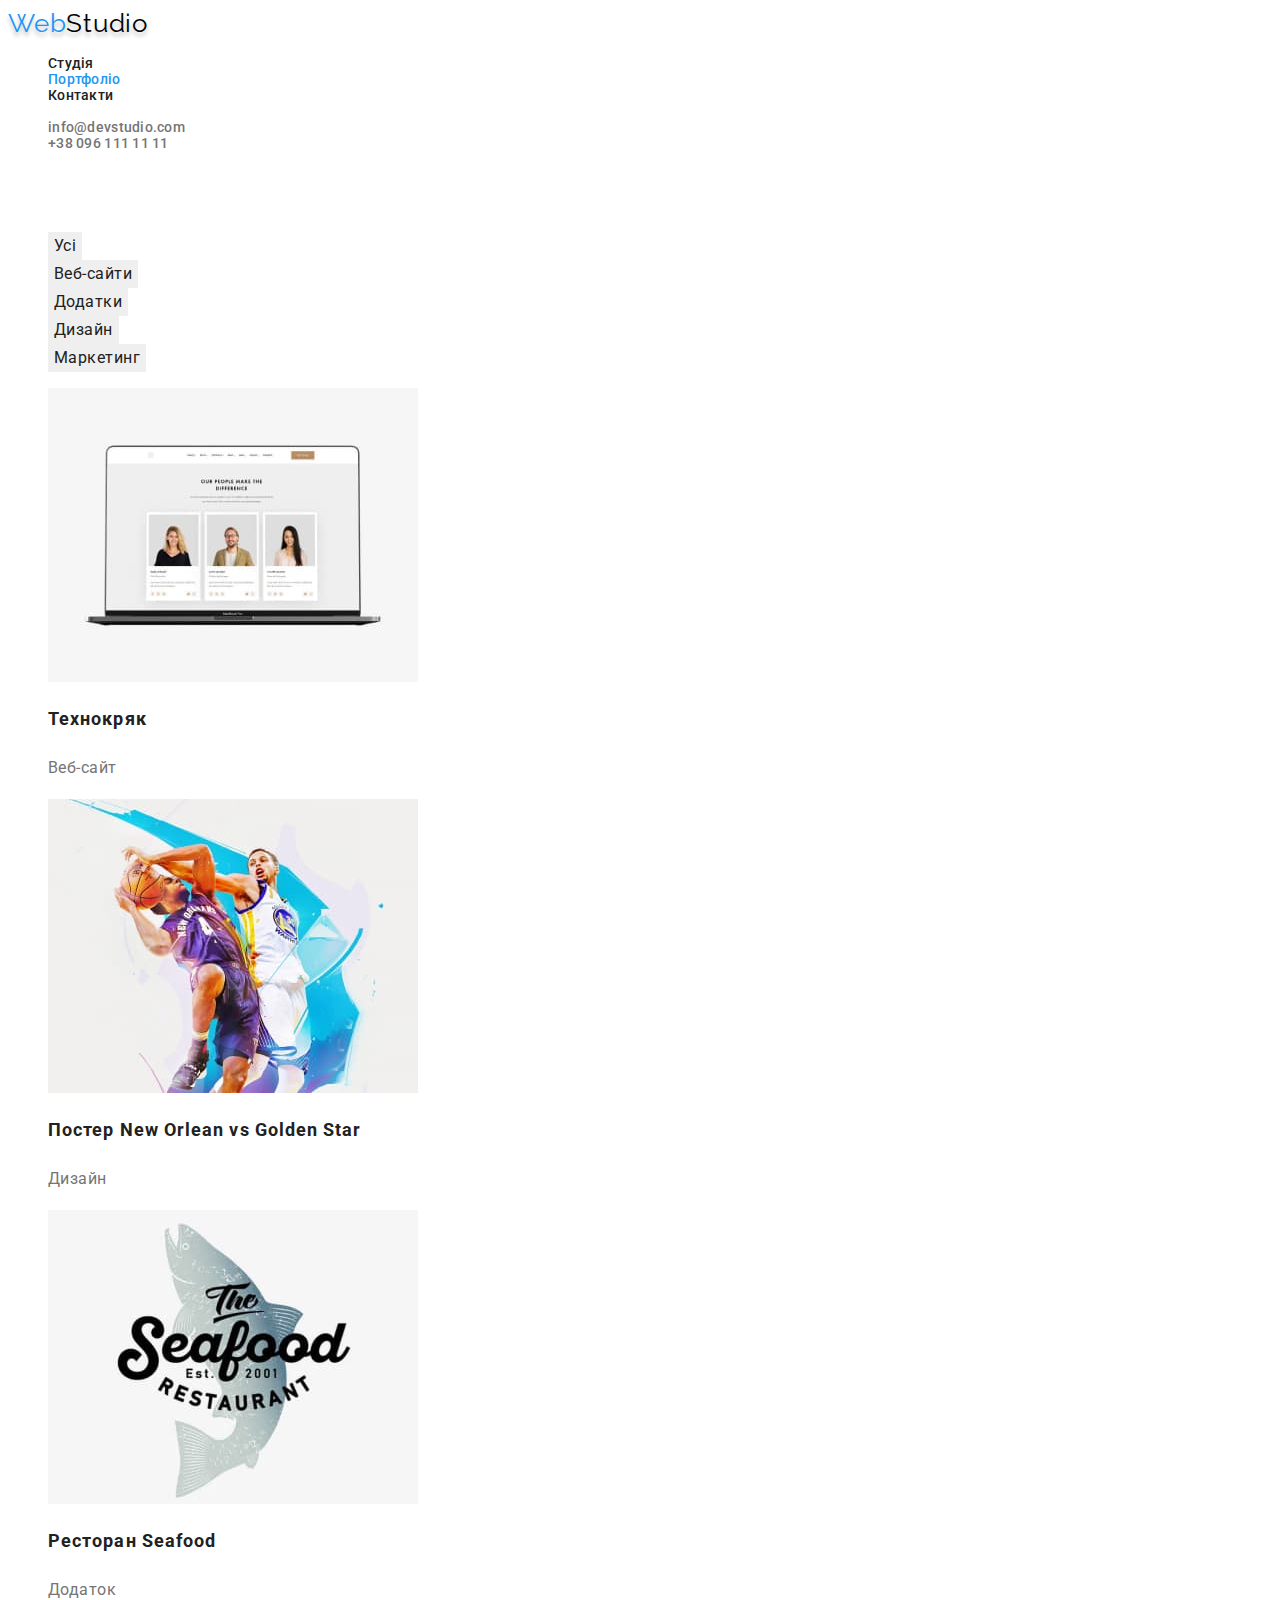
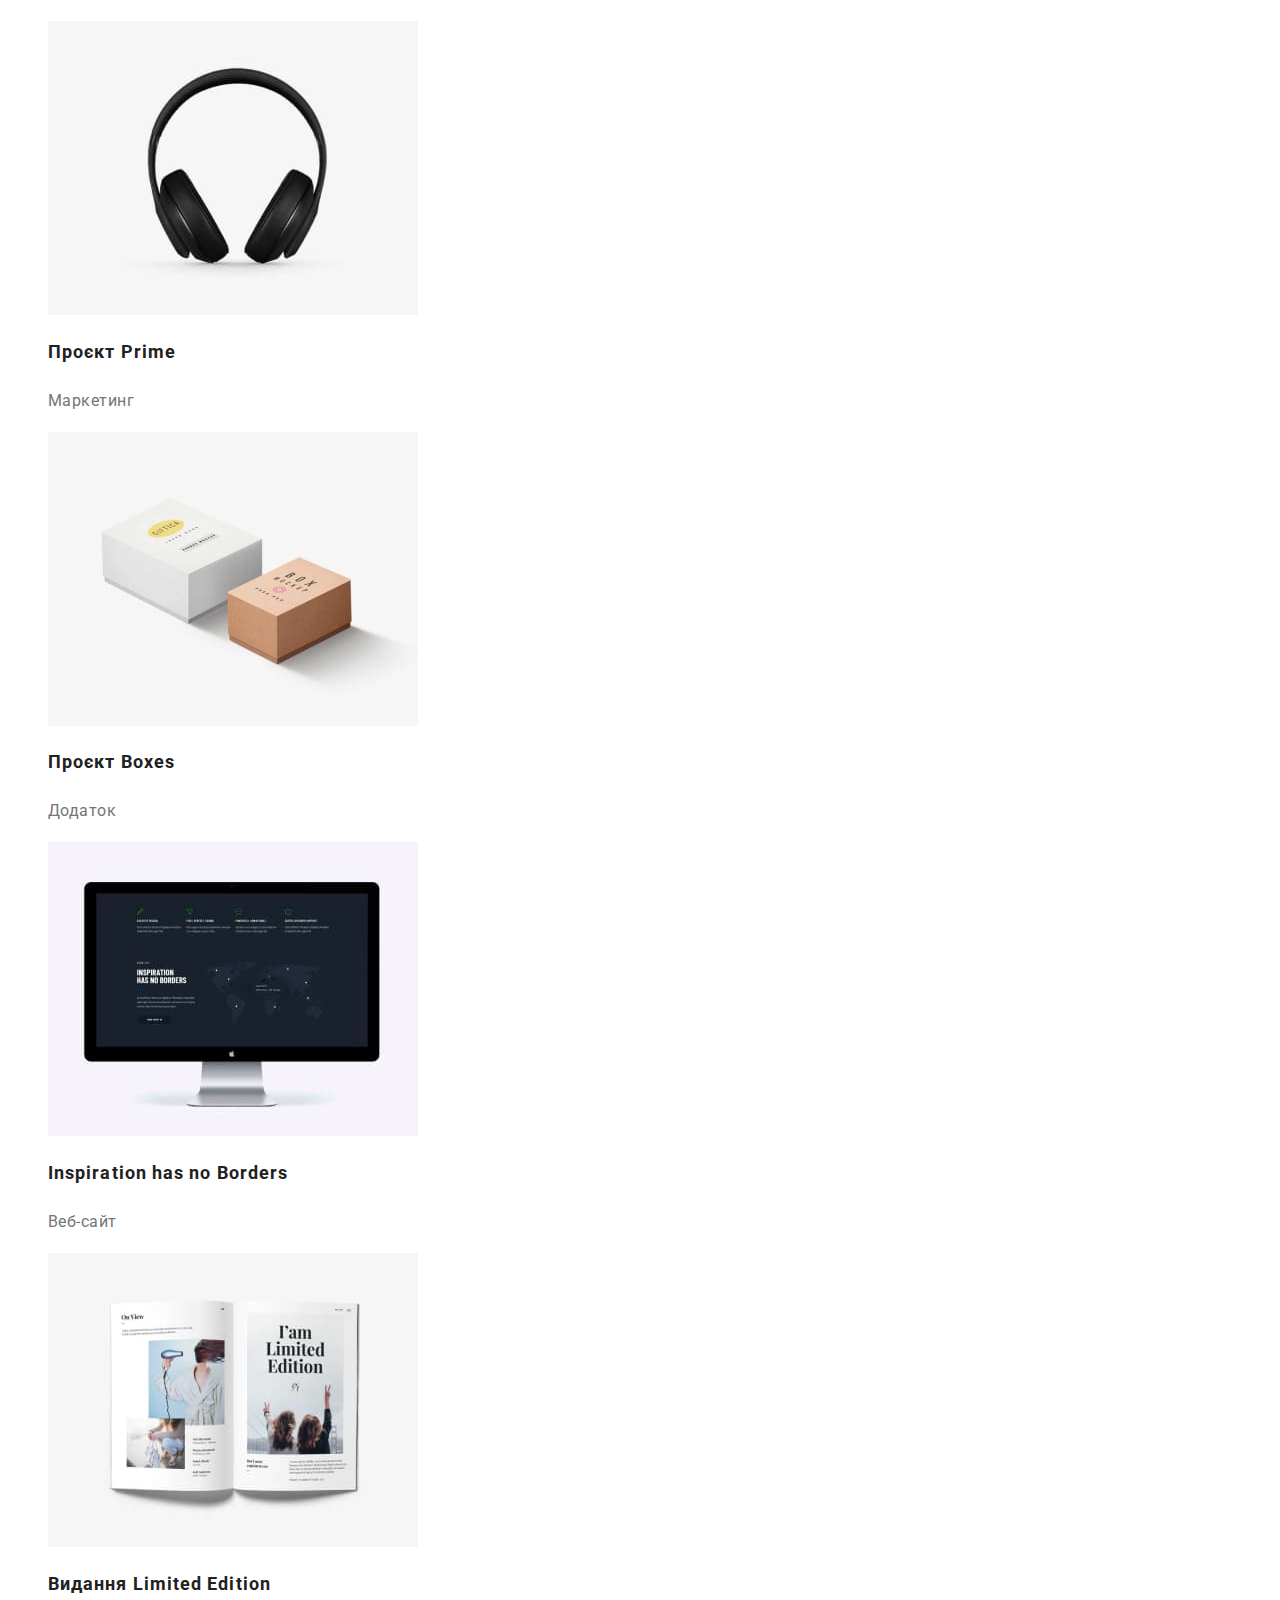
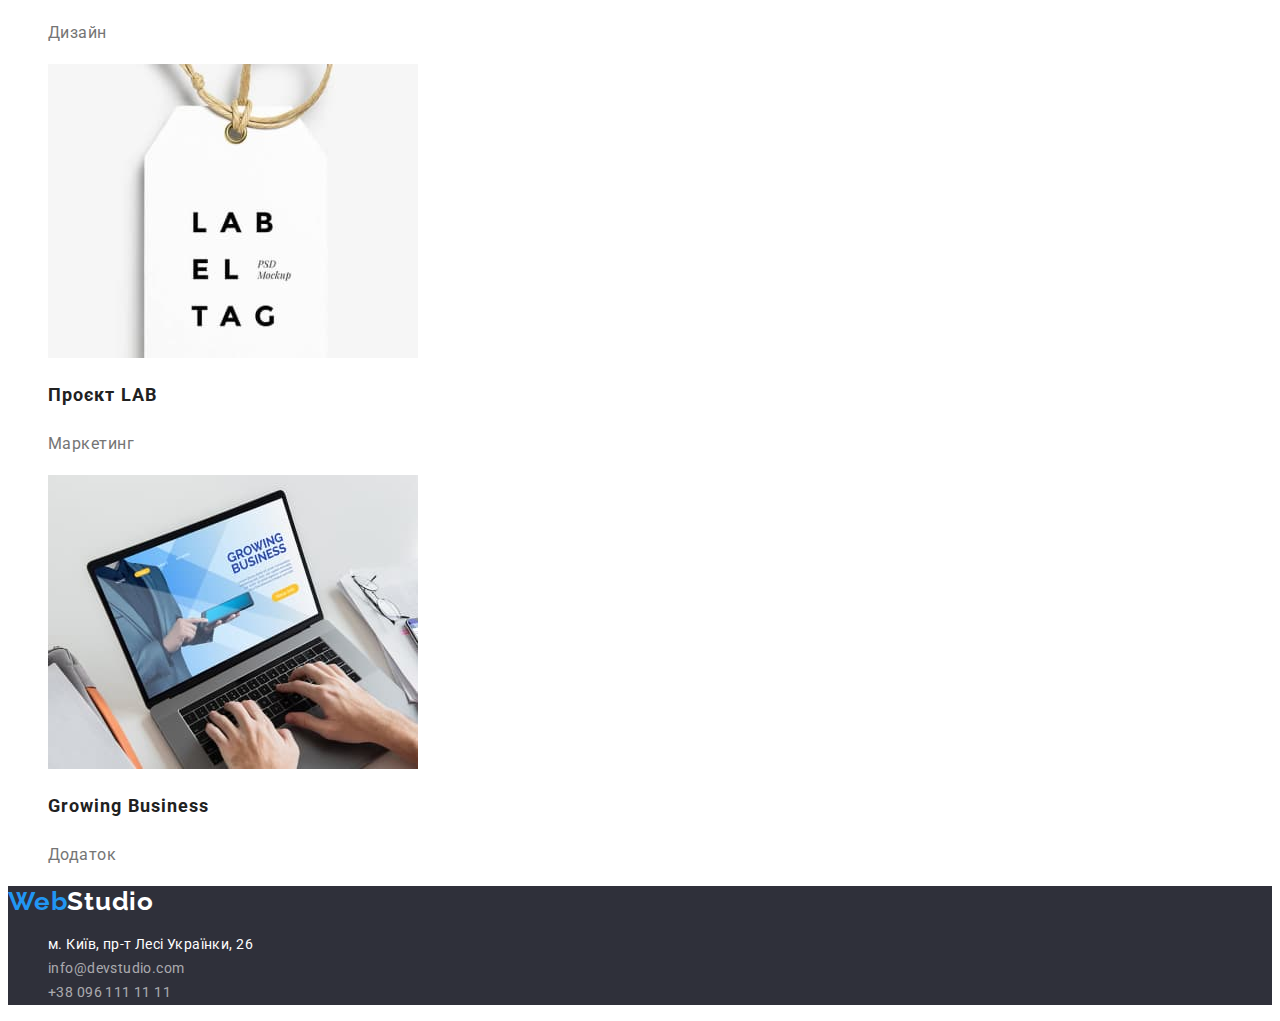
==== commit 228f9e90: "made-font-weight" ====
--- a/portfolio.html
+++ b/portfolio.html
@@ -39,7 +39,7 @@
             >info@devstudio.com</a
           >
         </li>
-        <li>
+        <li class="list-item">
           <a class="list-tel" href="tel:+30961111111">+38 096 111 11 11</a>
         </li>
       </ul>
@@ -49,25 +49,25 @@
         <h1 class="portfolio-title">filters</h1>
         <ul class="portfolio-list">
           <li class="portfolio-list-item">
-            <button class="oll" type="button">Усі</button>
-          </li>
-          <li class="portfolio-list-item">
-            <button class="web-site" type="button">Веб-сайти</button>
-          </li>
-          <li class="portfolio-list-item">
-            <button class="appendices" type="button">Додатки</button>
-          </li>
-          <li class="portfolio-list-item">
-            <button class="design" type="button">Дизайн</button>
-          </li>
-          <li class="portfolio-list-item">
-            <button class="marketing" type="button">Маркетинг</button>
+            <button class="btn-filters" type="button">Усі</button>
+          </li>
+          <li class="portfolio-list-item">
+            <button class="btn-filters" type="button">Веб-сайти</button>
+          </li>
+          <li class="portfolio-list-item">
+            <button class="btn-filters" type="button">Додатки</button>
+          </li>
+          <li class="portfolio-list-item">
+            <button class="btn-filters" type="button">Дизайн</button>
+          </li>
+          <li class="portfolio-list-item">
+            <button class="btn-filters" type="button">Маркетинг</button>
           </li>
         </ul>
         <!--project-list-->
         <ul class="project">
           <li class="project-items">
-            <a class="technocrack"
+            <a class="project-item"
               ><img
                 src="./images/technocrack.jpg"
                 alt="Технокряк"
@@ -79,7 +79,7 @@
             >
           </li>
           <li class="project-items">
-            <a class="poster"
+            <a class="project-item"
               ><img
                 src="./images/poster-new-orlean-vs-golden-star.jpg"
                 alt="Постер New Orlean vs Golden Star"
@@ -91,7 +91,7 @@
             >
           </li>
           <li class="project-items">
-            <a class="seafood"
+            <a class="project-item"
               ><img
                 src="./images/seafood.jpg"
                 alt="Ресторан Seafood"
@@ -103,7 +103,7 @@
             >
           </li>
           <li class="project-items">
-            <a class="prime"
+            <a class="project-item"
               ><img
                 src="./images/project-prime.jpg"
                 alt="Проєкт Prime"
@@ -115,7 +115,7 @@
             >
           </li>
           <li class="project-items">
-            <a class="boxes"
+            <a class="project-item"
               ><img
                 src="./images/project-boxes.jpg"
                 alt="Проєкт Boxes"
@@ -127,7 +127,7 @@
             >
           </li>
           <li class="project-items">
-            <a class="Inspiration"
+            <a class="project-item"
               ><img
                 src="./images/Inspiration-has-no-borders.jpg"
                 alt="Inspiration has no Borders"
@@ -139,7 +139,7 @@
             >
           </li>
           <li class="project-items">
-            <a class="edition"
+            <a class="project-item"
               ><img
                 src="./images/limited-edition.jpg"
                 alt="Видання Limited Edition"
@@ -151,7 +151,7 @@
             >
           </li>
           <li class="project-items">
-            <a class="lab"
+            <a class="project-item"
               ><img
                 src="./images/prroject-lab.jpg"
                 alt="Проєкт LAB"
@@ -163,7 +163,7 @@
             >
           </li>
           <li class="project-items">
-            <a class="business">
+            <a class="project-item">
               <img
                 src="./images/growing-business.jpg"
                 alt="Growing Business"
--- a/css/styles.css
+++ b/css/styles.css
@@ -40,6 +40,7 @@
 }
 .nav-list {
   font-size: 14px;
+  font-weight: 500;
   line-height: 1.1428;
   letter-spacing: 0.02em;
 }
@@ -71,6 +72,7 @@
 }
 .list-item {
   font-size: 14px;
+  font-weight: 500;
   line-height: 1.1428;
   letter-spacing: 0.02em;
 }
@@ -95,6 +97,7 @@
 }
 .section-title {
   font-size: 44px;
+  font-weight: 900;
   line-height: 1.3636;
   /* or 136% */
   text-align: center;
@@ -104,6 +107,7 @@
 }
 .section-btn {
   font-size: 16px;
+  font-weight: 700;
   line-height: 1.875;
   /* identical to box height, or 188% */
   display: flex;
@@ -112,7 +116,6 @@
   letter-spacing: 0.06em;
 
   color: var(--color-section-title);
-  text-transform: uppercase;
   cursor: pointer;
   border: none;
 }
@@ -125,7 +128,7 @@
   list-style: none;
 }
 .features-item {
-  font-size: 14px;
+  font-size: 36px;
   letter-spacing: 0.03em;
 }
 .features-title {
@@ -178,6 +181,7 @@
 }
 .worcker-title {
   font-size: 16px;
+  font-weight: 500;
   line-height: 1.1875;
   /* identical to box height */
   letter-spacing: 0.03em;
@@ -225,6 +229,7 @@
 }
 .address-list-item {
   font-size: 14px;
+  font-weight: 400;
   line-height: 1.7142;
   /* or 171% */
   letter-spacing: 0.03em;
@@ -260,54 +265,47 @@
 .portfolio-list {
   list-style: none;
 }
-.portfolio-list-item {
+/* .portfolio-list-item {
+  font-family: "Roboto";
+  font-style: normal;
+  font-size: 16px;
+  line-height: 1.625;
+  letter-spacing: 0.03em;
+} */
+/*buttons*/
+/*.oll {
+  font-family: "Roboto";
+  font-style: normal;
+  font-size: 16px;
+  line-height: 1.625;
+  
+  letter-spacing: 0.03em;
+  border: none;
+  color: var(--color-title);
+}*/
+.btn-filters {
   font-family: "Roboto";
   font-style: normal;
   font-size: 16px;
   line-height: 1.625;
   /* identical to box height, or 162% */
   letter-spacing: 0.03em;
-}
-/*buttons*/
-.oll {
   border: none;
   color: var(--color-title);
 }
-.web-site {
-  border: none;
-  color: var(--color-title);
-}
-.appendices {
-  border: none;
-  color: var(--color-title);
-}
-.design {
-  border: none;
-  color: var(--color-title);
-}
-.marketing {
-  border: none;
-  color: var(--color-title);
-}
-.oll:hover,
-.oll:focus,
-.web-site:hover,
-.web-site:focus,
-.appendices:hover,
-.appendices:focus,
-.design:hover,
-.design:focus,
-.marketing:hover,
-.marketing:focus {
+.btn-filters:hover,
+.btn-filters:focus {
   background: var(--color-hover-focus);
   color: var(--portfolio-background);
 }
+/*.portfolio-list-item:hover,
+.portfolio-list-item:focus {
+  background: var(--color-hover-focus);
+  color: var(--portfolio-background);
+}*/
 /*project-list  */
 .project {
   list-style: none;
-}
-.technocrack {
-  background: url(portfolio1.jpg);
 }
 .project-title {
   font-size: 18px;
@@ -323,28 +321,6 @@
   letter-spacing: 0.03em;
   color: var(--color-text);
 }
-.poster {
-  background: url(portfolio2.jpg);
-}
-.seafood {
-  background: url(portfolio-1.jpg);
-}
-.prime {
-  background: url(portfolio-2.jpg);
-}
-.boxes {
-  background: url(portfolio5.jpg);
-}
-.Inspiration {
-  background: url(111.jpg);
-}
-.edition {
-  background: url(portfolio7.jpg);
-}
-.lab {
-  background: url(portfolio8.jpg);
-}
-.business {
-  background: url(2910404.jpg);
-}
+/* .project-item { 
+}*/
 /*footer copy from index.html*/
